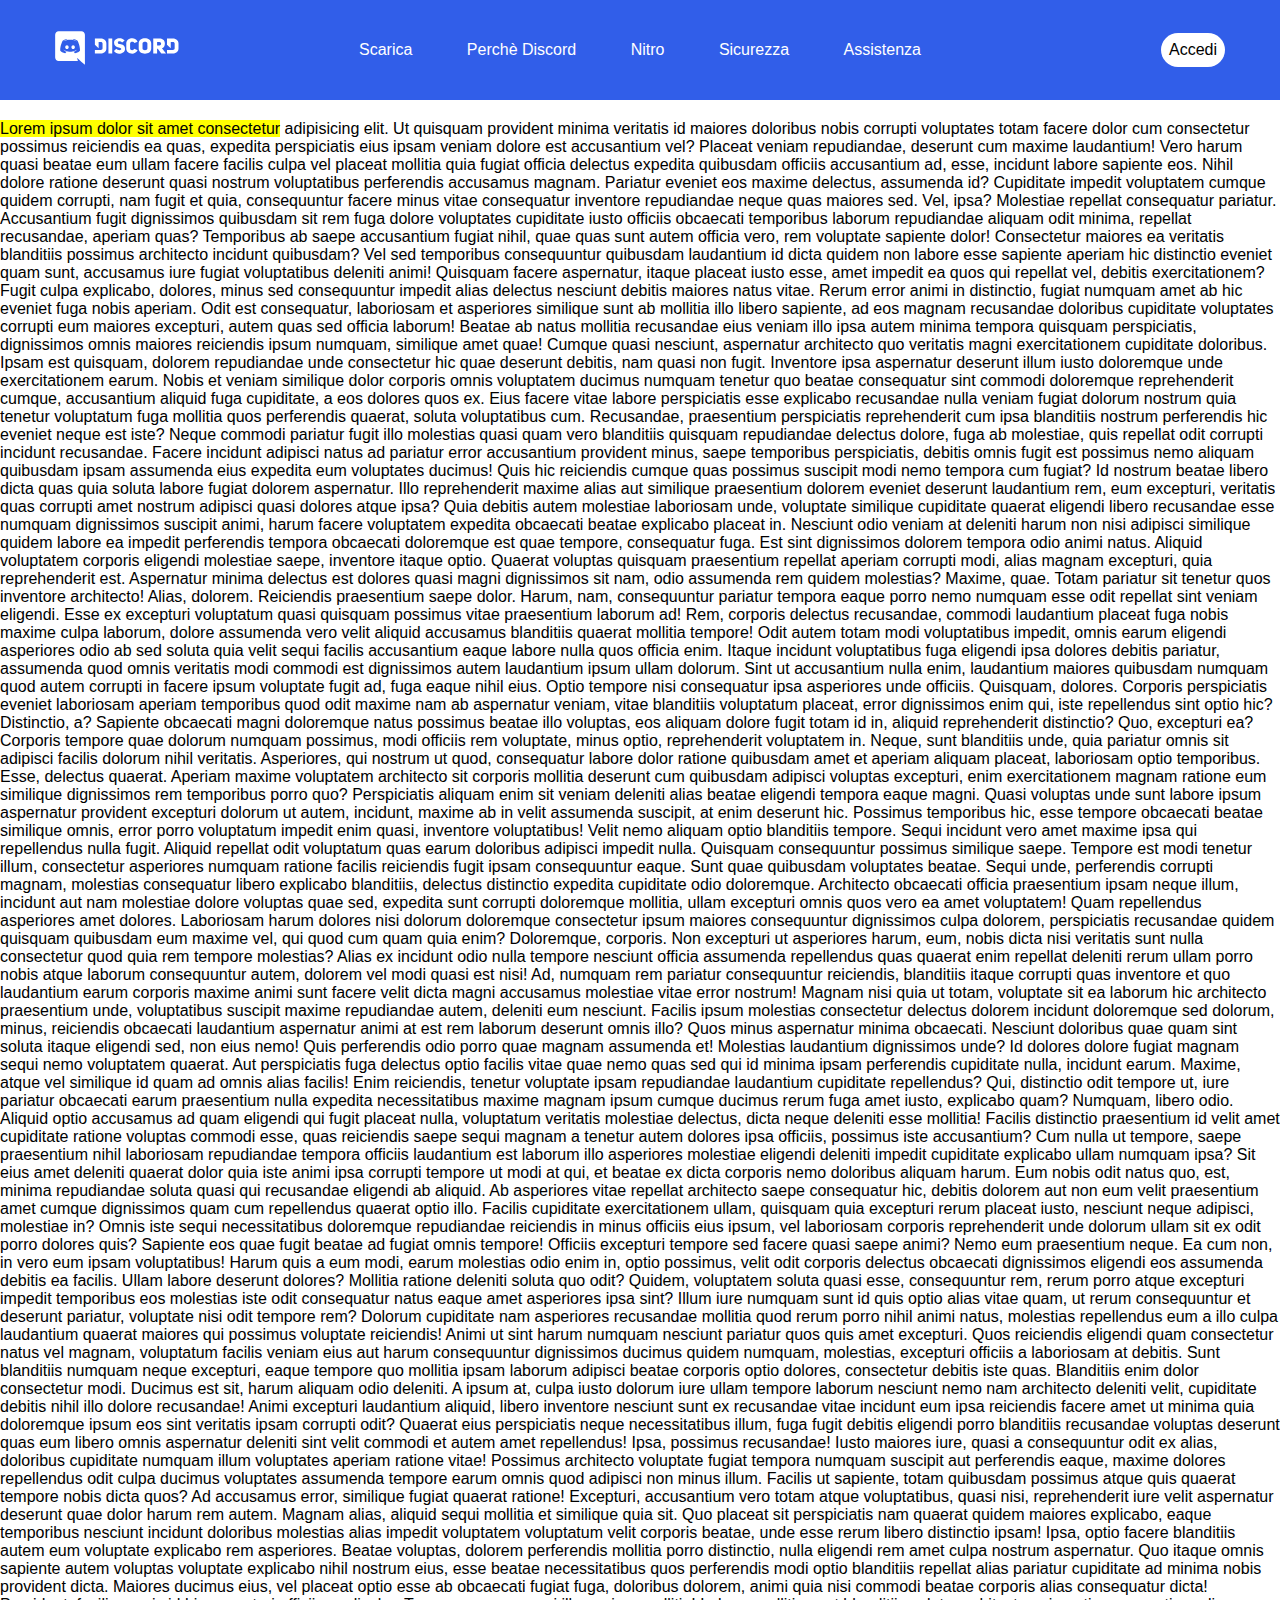
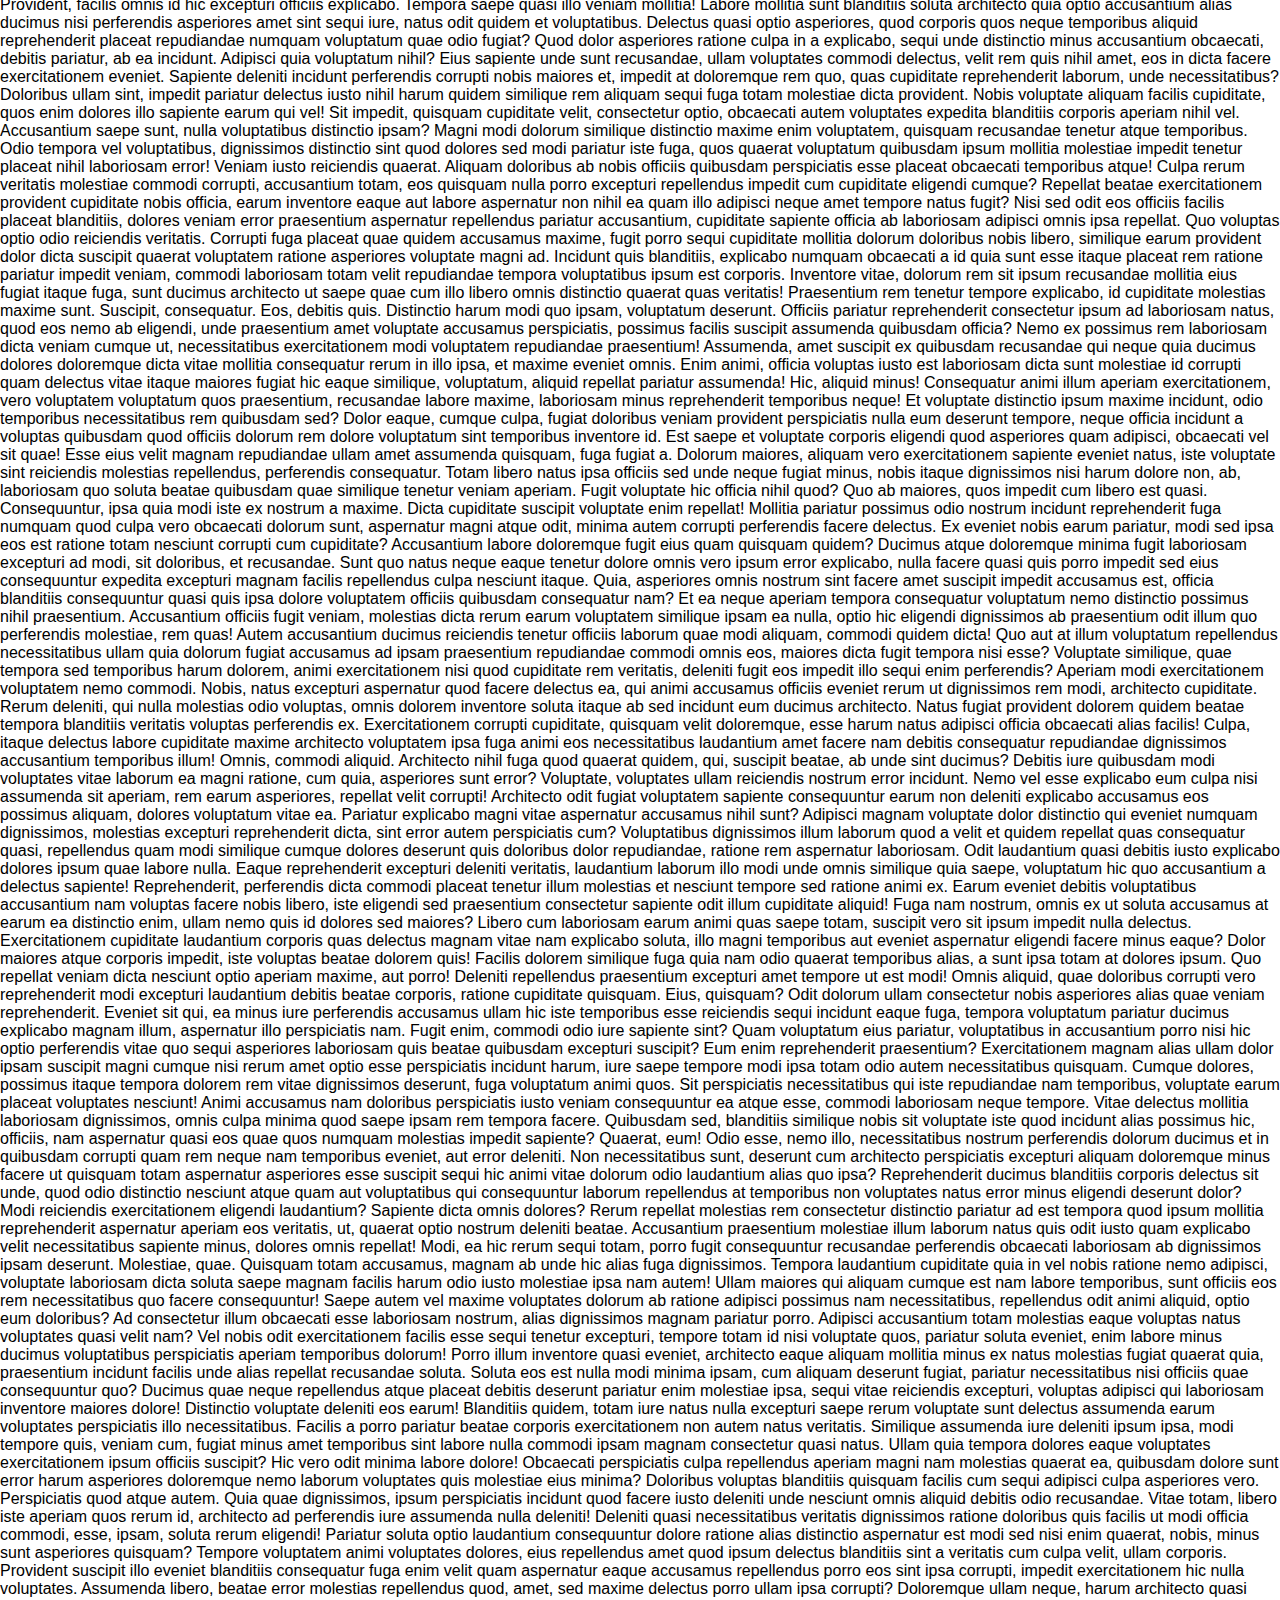
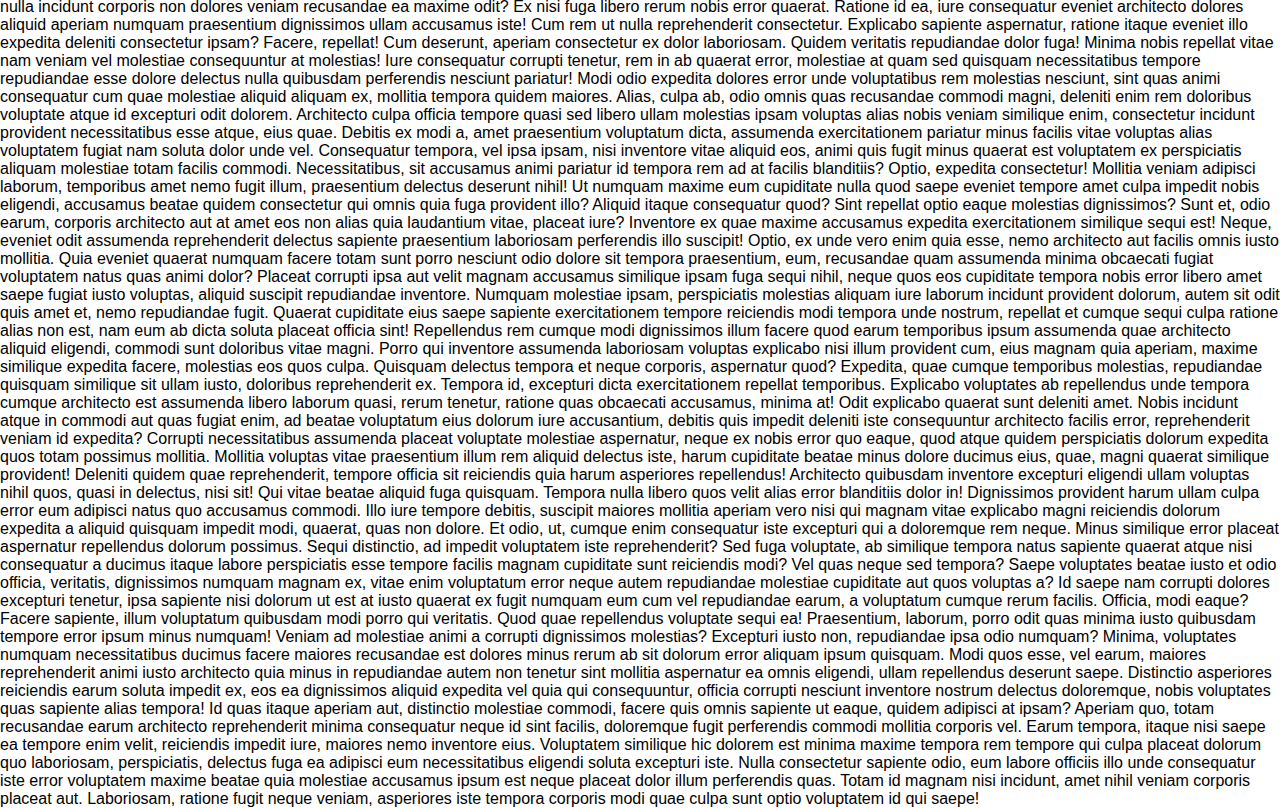
==== 2_position_fixed/index.html @ 57489538 "Discord header fixed" ====
<!DOCTYPE html>
<html lang="en">
<head>
    <meta charset="UTF-8">
    <meta http-equiv="X-UA-Compatible" content="IE=edge">
    <meta name="viewport" content="width=device-width, initial-scale=1.0">
    <title>Discord</title>
    <link href="css/style.css" rel="stylesheet" />
    <link rel="stylesheet" href="https://cdnjs.cloudflare.com/ajax/libs/font-awesome/6.2.1/css/all.min.css" integrity="sha512-MV7K8+y+gLIBoVD59lQIYicR65iaqukzvf/nwasF0nqhPay5w/9lJmVM2hMDcnK1OnMGCdVK+iQrJ7lzPJQd1w==" crossorigin="anonymous" referrerpolicy="no-referrer" />
</head>
<body class="debug">
    
    <header>
        <div class="topbar">
            <div class="logo-column">
                <a href="#">
                    <img src="img/logo.svg" alt="Logo Discord"/>
                </a> 
            </div>
            <nav class="menu-column">
                <ul class="main-menu">
                    <li><a href="#">Scarica</a></li>
                    <li><a href="#">Perchè Discord</a></li>
                    <li><a href="#">Nitro</a></li>
                    <li><a href="#">Sicurezza</a></li>
                    <li><a href="#">Assistenza</a></li>
                </ul>
            </nav>
            <div class="login-column">
                <a href="#" class="btn btn-white btn-small">Accedi</a>
            </div>
        </div>
       
    </header>


    <main>
        <p><mark>Lorem ipsum dolor sit amet consectetur</mark> adipisicing elit. Ut quisquam provident minima veritatis id maiores doloribus nobis corrupti voluptates totam facere dolor cum consectetur possimus reiciendis ea quas, expedita perspiciatis eius ipsam veniam dolore est accusantium vel? Placeat veniam repudiandae, deserunt cum maxime laudantium! Vero harum quasi beatae eum ullam facere facilis culpa vel placeat mollitia quia fugiat officia delectus expedita quibusdam officiis accusantium ad, esse, incidunt labore sapiente eos. Nihil dolore ratione deserunt quasi nostrum voluptatibus perferendis accusamus magnam. Pariatur eveniet eos maxime delectus, assumenda id? Cupiditate impedit voluptatem cumque quidem corrupti, nam fugit et quia, consequuntur facere minus vitae consequatur inventore repudiandae neque quas maiores sed. Vel, ipsa? Molestiae repellat consequatur pariatur. Accusantium fugit dignissimos quibusdam sit rem fuga dolore voluptates cupiditate iusto officiis obcaecati temporibus laborum repudiandae aliquam odit minima, repellat recusandae, aperiam quas? Temporibus ab saepe accusantium fugiat nihil, quae quas sunt autem officia vero, rem voluptate sapiente dolor! Consectetur maiores ea veritatis blanditiis possimus architecto incidunt quibusdam? Vel sed temporibus consequuntur quibusdam laudantium id dicta quidem non labore esse sapiente aperiam hic distinctio eveniet quam sunt, accusamus iure fugiat voluptatibus deleniti animi! Quisquam facere aspernatur, itaque placeat iusto esse, amet impedit ea quos qui repellat vel, debitis exercitationem? Fugit culpa explicabo, dolores, minus sed consequuntur impedit alias delectus nesciunt debitis maiores natus vitae. Rerum error animi in distinctio, fugiat numquam amet ab hic eveniet fuga nobis aperiam. Odit est consequatur, laboriosam et asperiores similique sunt ab mollitia illo libero sapiente, ad eos magnam recusandae doloribus cupiditate voluptates corrupti eum maiores excepturi, autem quas sed officia laborum! Beatae ab natus mollitia recusandae eius veniam illo ipsa autem minima tempora quisquam perspiciatis, dignissimos omnis maiores reiciendis ipsum numquam, similique amet quae! Cumque quasi nesciunt, aspernatur architecto quo veritatis magni exercitationem cupiditate doloribus. Ipsam est quisquam, dolorem repudiandae unde consectetur hic quae deserunt debitis, nam quasi non fugit. Inventore ipsa aspernatur deserunt illum iusto doloremque unde exercitationem earum. Nobis et veniam similique dolor corporis omnis voluptatem ducimus numquam tenetur quo beatae consequatur sint commodi doloremque reprehenderit cumque, accusantium aliquid fuga cupiditate, a eos dolores quos ex. Eius facere vitae labore perspiciatis esse explicabo recusandae nulla veniam fugiat dolorum nostrum quia tenetur voluptatum fuga mollitia quos perferendis quaerat, soluta voluptatibus cum. Recusandae, praesentium perspiciatis reprehenderit cum ipsa blanditiis nostrum perferendis hic eveniet neque est iste? Neque commodi pariatur fugit illo molestias quasi quam vero blanditiis quisquam repudiandae delectus dolore, fuga ab molestiae, quis repellat odit corrupti incidunt recusandae. Facere incidunt adipisci natus ad pariatur error accusantium provident minus, saepe temporibus perspiciatis, debitis omnis fugit est possimus nemo aliquam quibusdam ipsam assumenda eius expedita eum voluptates ducimus! Quis hic reiciendis cumque quas possimus suscipit modi nemo tempora cum fugiat? Id nostrum beatae libero dicta quas quia soluta labore fugiat dolorem aspernatur. Illo reprehenderit maxime alias aut similique praesentium dolorem eveniet deserunt laudantium rem, eum excepturi, veritatis quas corrupti amet nostrum adipisci quasi dolores atque ipsa? Quia debitis autem molestiae laboriosam unde, voluptate similique cupiditate quaerat eligendi libero recusandae esse numquam dignissimos suscipit animi, harum facere voluptatem expedita obcaecati beatae explicabo placeat in. Nesciunt odio veniam at deleniti harum non nisi adipisci similique quidem labore ea impedit perferendis tempora obcaecati doloremque est quae tempore, consequatur fuga. Est sint dignissimos dolorem tempora odio animi natus. Aliquid voluptatem corporis eligendi molestiae saepe, inventore itaque optio. Quaerat voluptas quisquam praesentium repellat aperiam corrupti modi, alias magnam excepturi, quia reprehenderit est. Aspernatur minima delectus est dolores quasi magni dignissimos sit nam, odio assumenda rem quidem molestias? Maxime, quae. Totam pariatur sit tenetur quos inventore architecto! Alias, dolorem. Reiciendis praesentium saepe dolor. Harum, nam, consequuntur pariatur tempora eaque porro nemo numquam esse odit repellat sint veniam eligendi. Esse ex excepturi voluptatum quasi quisquam possimus vitae praesentium laborum ad! Rem, corporis delectus recusandae, commodi laudantium placeat fuga nobis maxime culpa laborum, dolore assumenda vero velit aliquid accusamus blanditiis quaerat mollitia tempore! Odit autem totam modi voluptatibus impedit, omnis earum eligendi asperiores odio ab sed soluta quia velit sequi facilis accusantium eaque labore nulla quos officia enim. Itaque incidunt voluptatibus fuga eligendi ipsa dolores debitis pariatur, assumenda quod omnis veritatis modi commodi est dignissimos autem laudantium ipsum ullam dolorum. Sint ut accusantium nulla enim, laudantium maiores quibusdam numquam quod autem corrupti in facere ipsum voluptate fugit ad, fuga eaque nihil eius. Optio tempore nisi consequatur ipsa asperiores unde officiis. Quisquam, dolores. Corporis perspiciatis eveniet laboriosam aperiam temporibus quod odit maxime nam ab aspernatur veniam, vitae blanditiis voluptatum placeat, error dignissimos enim qui, iste repellendus sint optio hic? Distinctio, a? Sapiente obcaecati magni doloremque natus possimus beatae illo voluptas, eos aliquam dolore fugit totam id in, aliquid reprehenderit distinctio? Quo, excepturi ea? Corporis tempore quae dolorum numquam possimus, modi officiis rem voluptate, minus optio, reprehenderit voluptatem in. Neque, sunt blanditiis unde, quia pariatur omnis sit adipisci facilis dolorum nihil veritatis. Asperiores, qui nostrum ut quod, consequatur labore dolor ratione quibusdam amet et aperiam aliquam placeat, laboriosam optio temporibus. Esse, delectus quaerat. Aperiam maxime voluptatem architecto sit corporis mollitia deserunt cum quibusdam adipisci voluptas excepturi, enim exercitationem magnam ratione eum similique dignissimos rem temporibus porro quo? Perspiciatis aliquam enim sit veniam deleniti alias beatae eligendi tempora eaque magni. Quasi voluptas unde sunt labore ipsum aspernatur provident excepturi dolorum ut autem, incidunt, maxime ab in velit assumenda suscipit, at enim deserunt hic. Possimus temporibus hic, esse tempore obcaecati beatae similique omnis, error porro voluptatum impedit enim quasi, inventore voluptatibus! Velit nemo aliquam optio blanditiis tempore. Sequi incidunt vero amet maxime ipsa qui repellendus nulla fugit. Aliquid repellat odit voluptatum quas earum doloribus adipisci impedit nulla. Quisquam consequuntur possimus similique saepe. Tempore est modi tenetur illum, consectetur asperiores numquam ratione facilis reiciendis fugit ipsam consequuntur eaque. Sunt quae quibusdam voluptates beatae. Sequi unde, perferendis corrupti magnam, molestias consequatur libero explicabo blanditiis, delectus distinctio expedita cupiditate odio doloremque. Architecto obcaecati officia praesentium ipsam neque illum, incidunt aut nam molestiae dolore voluptas quae sed, expedita sunt corrupti doloremque mollitia, ullam excepturi omnis quos vero ea amet voluptatem! Quam repellendus asperiores amet dolores. Laboriosam harum dolores nisi dolorum doloremque consectetur ipsum maiores consequuntur dignissimos culpa dolorem, perspiciatis recusandae quidem quisquam quibusdam eum maxime vel, qui quod cum quam quia enim? Doloremque, corporis. Non excepturi ut asperiores harum, eum, nobis dicta nisi veritatis sunt nulla consectetur quod quia rem tempore molestias? Alias ex incidunt odio nulla tempore nesciunt officia assumenda repellendus quas quaerat enim repellat deleniti rerum ullam porro nobis atque laborum consequuntur autem, dolorem vel modi quasi est nisi! Ad, numquam rem pariatur consequuntur reiciendis, blanditiis itaque corrupti quas inventore et quo laudantium earum corporis maxime animi sunt facere velit dicta magni accusamus molestiae vitae error nostrum! Magnam nisi quia ut totam, voluptate sit ea laborum hic architecto praesentium unde, voluptatibus suscipit maxime repudiandae autem, deleniti eum nesciunt. Facilis ipsum molestias consectetur delectus dolorem incidunt doloremque sed dolorum, minus, reiciendis obcaecati laudantium aspernatur animi at est rem laborum deserunt omnis illo? Quos minus aspernatur minima obcaecati. Nesciunt doloribus quae quam sint soluta itaque eligendi sed, non eius nemo! Quis perferendis odio porro quae magnam assumenda et! Molestias laudantium dignissimos unde? Id dolores dolore fugiat magnam sequi nemo voluptatem quaerat. Aut perspiciatis fuga delectus optio facilis vitae quae nemo quas sed qui id minima ipsam perferendis cupiditate nulla, incidunt earum. Maxime, atque vel similique id quam ad omnis alias facilis! Enim reiciendis, tenetur voluptate ipsam repudiandae laudantium cupiditate repellendus? Qui, distinctio odit tempore ut, iure pariatur obcaecati earum praesentium nulla expedita necessitatibus maxime magnam ipsum cumque ducimus rerum fuga amet iusto, explicabo quam? Numquam, libero odio. Aliquid optio accusamus ad quam eligendi qui fugit placeat nulla, voluptatum veritatis molestiae delectus, dicta neque deleniti esse mollitia! Facilis distinctio praesentium id velit amet cupiditate ratione voluptas commodi esse, quas reiciendis saepe sequi magnam a tenetur autem dolores ipsa officiis, possimus iste accusantium? Cum nulla ut tempore, saepe praesentium nihil laboriosam repudiandae tempora officiis laudantium est laborum illo asperiores molestiae eligendi deleniti impedit cupiditate explicabo ullam numquam ipsa? Sit eius amet deleniti quaerat dolor quia iste animi ipsa corrupti tempore ut modi at qui, et beatae ex dicta corporis nemo doloribus aliquam harum. Eum nobis odit natus quo, est, minima repudiandae soluta quasi qui recusandae eligendi ab aliquid. Ab asperiores vitae repellat architecto saepe consequatur hic, debitis dolorem aut non eum velit praesentium amet cumque dignissimos quam cum repellendus quaerat optio illo. Facilis cupiditate exercitationem ullam, quisquam quia excepturi rerum placeat iusto, nesciunt neque adipisci, molestiae in? Omnis iste sequi necessitatibus doloremque repudiandae reiciendis in minus officiis eius ipsum, vel laboriosam corporis reprehenderit unde dolorum ullam sit ex odit porro dolores quis? Sapiente eos quae fugit beatae ad fugiat omnis tempore! Officiis excepturi tempore sed facere quasi saepe animi? Nemo eum praesentium neque. Ea cum non, in vero eum ipsam voluptatibus! Harum quis a eum modi, earum molestias odio enim in, optio possimus, velit odit corporis delectus obcaecati dignissimos eligendi eos assumenda debitis ea facilis. Ullam labore deserunt dolores? Mollitia ratione deleniti soluta quo odit? Quidem, voluptatem soluta quasi esse, consequuntur rem, rerum porro atque excepturi impedit temporibus eos molestias iste odit consequatur natus eaque amet asperiores ipsa sint? Illum iure numquam sunt id quis optio alias vitae quam, ut rerum consequuntur et deserunt pariatur, voluptate nisi odit tempore rem? Dolorum cupiditate nam asperiores recusandae mollitia quod rerum porro nihil animi natus, molestias repellendus eum a illo culpa laudantium quaerat maiores qui possimus voluptate reiciendis! Animi ut sint harum numquam nesciunt pariatur quos quis amet excepturi. Quos reiciendis eligendi quam consectetur natus vel magnam, voluptatum facilis veniam eius aut harum consequuntur dignissimos ducimus quidem numquam, molestias, excepturi officiis a laboriosam at debitis. Sunt blanditiis numquam neque excepturi, eaque tempore quo mollitia ipsam laborum adipisci beatae corporis optio dolores, consectetur debitis iste quas. Blanditiis enim dolor consectetur modi. Ducimus est sit, harum aliquam odio deleniti. A ipsum at, culpa iusto dolorum iure ullam tempore laborum nesciunt nemo nam architecto deleniti velit, cupiditate debitis nihil illo dolore recusandae! Animi excepturi laudantium aliquid, libero inventore nesciunt sunt ex recusandae vitae incidunt eum ipsa reiciendis facere amet ut minima quia doloremque ipsum eos sint veritatis ipsam corrupti odit? Quaerat eius perspiciatis neque necessitatibus illum, fuga fugit debitis eligendi porro blanditiis recusandae voluptas deserunt quas eum libero omnis aspernatur deleniti sint velit commodi et autem amet repellendus! Ipsa, possimus recusandae! Iusto maiores iure, quasi a consequuntur odit ex alias, doloribus cupiditate numquam illum voluptates aperiam ratione vitae! Possimus architecto voluptate fugiat tempora numquam suscipit aut perferendis eaque, maxime dolores repellendus odit culpa ducimus voluptates assumenda tempore earum omnis quod adipisci non minus illum. Facilis ut sapiente, totam quibusdam possimus atque quis quaerat tempore nobis dicta quos? Ad accusamus error, similique fugiat quaerat ratione! Excepturi, accusantium vero totam atque voluptatibus, quasi nisi, reprehenderit iure velit aspernatur deserunt quae dolor harum rem autem. Magnam alias, aliquid sequi mollitia et similique quia sit. Quo placeat sit perspiciatis nam quaerat quidem maiores explicabo, eaque temporibus nesciunt incidunt doloribus molestias alias impedit voluptatem voluptatum velit corporis beatae, unde esse rerum libero distinctio ipsam! Ipsa, optio facere blanditiis autem eum voluptate explicabo rem asperiores. Beatae voluptas, dolorem perferendis mollitia porro distinctio, nulla eligendi rem amet culpa nostrum aspernatur. Quo itaque omnis sapiente autem voluptas voluptate explicabo nihil nostrum eius, esse beatae necessitatibus quos perferendis modi optio blanditiis repellat alias pariatur cupiditate ad minima nobis provident dicta. Maiores ducimus eius, vel placeat optio esse ab obcaecati fugiat fuga, doloribus dolorem, animi quia nisi commodi beatae corporis alias consequatur dicta! Provident, facilis omnis id hic excepturi officiis explicabo. Tempora saepe quasi illo veniam mollitia! Labore mollitia sunt blanditiis soluta architecto quia optio accusantium alias ducimus nisi perferendis asperiores amet sint sequi iure, natus odit quidem et voluptatibus. Delectus quasi optio asperiores, quod corporis quos neque temporibus aliquid reprehenderit placeat repudiandae numquam voluptatum quae odio fugiat? Quod dolor asperiores ratione culpa in a explicabo, sequi unde distinctio minus accusantium obcaecati, debitis pariatur, ab ea incidunt. Adipisci quia voluptatum nihil? Eius sapiente unde sunt recusandae, ullam voluptates commodi delectus, velit rem quis nihil amet, eos in dicta facere exercitationem eveniet. Sapiente deleniti incidunt perferendis corrupti nobis maiores et, impedit at doloremque rem quo, quas cupiditate reprehenderit laborum, unde necessitatibus? Doloribus ullam sint, impedit pariatur delectus iusto nihil harum quidem similique rem aliquam sequi fuga totam molestiae dicta provident. Nobis voluptate aliquam facilis cupiditate, quos enim dolores illo sapiente earum qui vel! Sit impedit, quisquam cupiditate velit, consectetur optio, obcaecati autem voluptates expedita blanditiis corporis aperiam nihil vel. Accusantium saepe sunt, nulla voluptatibus distinctio ipsam? Magni modi dolorum similique distinctio maxime enim voluptatem, quisquam recusandae tenetur atque temporibus. Odio tempora vel voluptatibus, dignissimos distinctio sint quod dolores sed modi pariatur iste fuga, quos quaerat voluptatum quibusdam ipsum mollitia molestiae impedit tenetur placeat nihil laboriosam error! Veniam iusto reiciendis quaerat. Aliquam doloribus ab nobis officiis quibusdam perspiciatis esse placeat obcaecati temporibus atque! Culpa rerum veritatis molestiae commodi corrupti, accusantium totam, eos quisquam nulla porro excepturi repellendus impedit cum cupiditate eligendi cumque? Repellat beatae exercitationem provident cupiditate nobis officia, earum inventore eaque aut labore aspernatur non nihil ea quam illo adipisci neque amet tempore natus fugit? Nisi sed odit eos officiis facilis placeat blanditiis, dolores veniam error praesentium aspernatur repellendus pariatur accusantium, cupiditate sapiente officia ab laboriosam adipisci omnis ipsa repellat. Quo voluptas optio odio reiciendis veritatis. Corrupti fuga placeat quae quidem accusamus maxime, fugit porro sequi cupiditate mollitia dolorum doloribus nobis libero, similique earum provident dolor dicta suscipit quaerat voluptatem ratione asperiores voluptate magni ad. Incidunt quis blanditiis, explicabo numquam obcaecati a id quia sunt esse itaque placeat rem ratione pariatur impedit veniam, commodi laboriosam totam velit repudiandae tempora voluptatibus ipsum est corporis. Inventore vitae, dolorum rem sit ipsum recusandae mollitia eius fugiat itaque fuga, sunt ducimus architecto ut saepe quae cum illo libero omnis distinctio quaerat quas veritatis! Praesentium rem tenetur tempore explicabo, id cupiditate molestias maxime sunt. Suscipit, consequatur. Eos, debitis quis. Distinctio harum modi quo ipsam, voluptatum deserunt. Officiis pariatur reprehenderit consectetur ipsum ad laboriosam natus, quod eos nemo ab eligendi, unde praesentium amet voluptate accusamus perspiciatis, possimus facilis suscipit assumenda quibusdam officia? Nemo ex possimus rem laboriosam dicta veniam cumque ut, necessitatibus exercitationem modi voluptatem repudiandae praesentium! Assumenda, amet suscipit ex quibusdam recusandae qui neque quia ducimus dolores doloremque dicta vitae mollitia consequatur rerum in illo ipsa, et maxime eveniet omnis. Enim animi, officia voluptas iusto est laboriosam dicta sunt molestiae id corrupti quam delectus vitae itaque maiores fugiat hic eaque similique, voluptatum, aliquid repellat pariatur assumenda! Hic, aliquid minus! Consequatur animi illum aperiam exercitationem, vero voluptatem voluptatum quos praesentium, recusandae labore maxime, laboriosam minus reprehenderit temporibus neque! Et voluptate distinctio ipsum maxime incidunt, odio temporibus necessitatibus rem quibusdam sed? Dolor eaque, cumque culpa, fugiat doloribus veniam provident perspiciatis nulla eum deserunt tempore, neque officia incidunt a voluptas quibusdam quod officiis dolorum rem dolore voluptatum sint temporibus inventore id. Est saepe et voluptate corporis eligendi quod asperiores quam adipisci, obcaecati vel sit quae! Esse eius velit magnam repudiandae ullam amet assumenda quisquam, fuga fugiat a. Dolorum maiores, aliquam vero exercitationem sapiente eveniet natus, iste voluptate sint reiciendis molestias repellendus, perferendis consequatur. Totam libero natus ipsa officiis sed unde neque fugiat minus, nobis itaque dignissimos nisi harum dolore non, ab, laboriosam quo soluta beatae quibusdam quae similique tenetur veniam aperiam. Fugit voluptate hic officia nihil quod? Quo ab maiores, quos impedit cum libero est quasi. Consequuntur, ipsa quia modi iste ex nostrum a maxime. Dicta cupiditate suscipit voluptate enim repellat! Mollitia pariatur possimus odio nostrum incidunt reprehenderit fuga numquam quod culpa vero obcaecati dolorum sunt, aspernatur magni atque odit, minima autem corrupti perferendis facere delectus. Ex eveniet nobis earum pariatur, modi sed ipsa eos est ratione totam nesciunt corrupti cum cupiditate? Accusantium labore doloremque fugit eius quam quisquam quidem? Ducimus atque doloremque minima fugit laboriosam excepturi ad modi, sit doloribus, et recusandae. Sunt quo natus neque eaque tenetur dolore omnis vero ipsum error explicabo, nulla facere quasi quis porro impedit sed eius consequuntur expedita excepturi magnam facilis repellendus culpa nesciunt itaque. Quia, asperiores omnis nostrum sint facere amet suscipit impedit accusamus est, officia blanditiis consequuntur quasi quis ipsa dolore voluptatem officiis quibusdam consequatur nam? Et ea neque aperiam tempora consequatur voluptatum nemo distinctio possimus nihil praesentium. Accusantium officiis fugit veniam, molestias dicta rerum earum voluptatem similique ipsam ea nulla, optio hic eligendi dignissimos ab praesentium odit illum quo perferendis molestiae, rem quas! Autem accusantium ducimus reiciendis tenetur officiis laborum quae modi aliquam, commodi quidem dicta! Quo aut at illum voluptatum repellendus necessitatibus ullam quia dolorum fugiat accusamus ad ipsam praesentium repudiandae commodi omnis eos, maiores dicta fugit tempora nisi esse? Voluptate similique, quae tempora sed temporibus harum dolorem, animi exercitationem nisi quod cupiditate rem veritatis, deleniti fugit eos impedit illo sequi enim perferendis? Aperiam modi exercitationem voluptatem nemo commodi. Nobis, natus excepturi aspernatur quod facere delectus ea, qui animi accusamus officiis eveniet rerum ut dignissimos rem modi, architecto cupiditate. Rerum deleniti, qui nulla molestias odio voluptas, omnis dolorem inventore soluta itaque ab sed incidunt eum ducimus architecto. Natus fugiat provident dolorem quidem beatae tempora blanditiis veritatis voluptas perferendis ex. Exercitationem corrupti cupiditate, quisquam velit doloremque, esse harum natus adipisci officia obcaecati alias facilis! Culpa, itaque delectus labore cupiditate maxime architecto voluptatem ipsa fuga animi eos necessitatibus laudantium amet facere nam debitis consequatur repudiandae dignissimos accusantium temporibus illum! Omnis, commodi aliquid. Architecto nihil fuga quod quaerat quidem, qui, suscipit beatae, ab unde sint ducimus? Debitis iure quibusdam modi voluptates vitae laborum ea magni ratione, cum quia, asperiores sunt error? Voluptate, voluptates ullam reiciendis nostrum error incidunt. Nemo vel esse explicabo eum culpa nisi assumenda sit aperiam, rem earum asperiores, repellat velit corrupti! Architecto odit fugiat voluptatem sapiente consequuntur earum non deleniti explicabo accusamus eos possimus aliquam, dolores voluptatum vitae ea. Pariatur explicabo magni vitae aspernatur accusamus nihil sunt? Adipisci magnam voluptate dolor distinctio qui eveniet numquam dignissimos, molestias excepturi reprehenderit dicta, sint error autem perspiciatis cum? Voluptatibus dignissimos illum laborum quod a velit et quidem repellat quas consequatur quasi, repellendus quam modi similique cumque dolores deserunt quis doloribus dolor repudiandae, ratione rem aspernatur laboriosam. Odit laudantium quasi debitis iusto explicabo dolores ipsum quae labore nulla. Eaque reprehenderit excepturi deleniti veritatis, laudantium laborum illo modi unde omnis similique quia saepe, voluptatum hic quo accusantium a delectus sapiente! Reprehenderit, perferendis dicta commodi placeat tenetur illum molestias et nesciunt tempore sed ratione animi ex. Earum eveniet debitis voluptatibus accusantium nam voluptas facere nobis libero, iste eligendi sed praesentium consectetur sapiente odit illum cupiditate aliquid! Fuga nam nostrum, omnis ex ut soluta accusamus at earum ea distinctio enim, ullam nemo quis id dolores sed maiores? Libero cum laboriosam earum animi quas saepe totam, suscipit vero sit ipsum impedit nulla delectus. Exercitationem cupiditate laudantium corporis quas delectus magnam vitae nam explicabo soluta, illo magni temporibus aut eveniet aspernatur eligendi facere minus eaque? Dolor maiores atque corporis impedit, iste voluptas beatae dolorem quis! Facilis dolorem similique fuga quia nam odio quaerat temporibus alias, a sunt ipsa totam at dolores ipsum. Quo repellat veniam dicta nesciunt optio aperiam maxime, aut porro! Deleniti repellendus praesentium excepturi amet tempore ut est modi! Omnis aliquid, quae doloribus corrupti vero reprehenderit modi excepturi laudantium debitis beatae corporis, ratione cupiditate quisquam. Eius, quisquam? Odit dolorum ullam consectetur nobis asperiores alias quae veniam reprehenderit. Eveniet sit qui, ea minus iure perferendis accusamus ullam hic iste temporibus esse reiciendis sequi incidunt eaque fuga, tempora voluptatum pariatur ducimus explicabo magnam illum, aspernatur illo perspiciatis nam. Fugit enim, commodi odio iure sapiente sint? Quam voluptatum eius pariatur, voluptatibus in accusantium porro nisi hic optio perferendis vitae quo sequi asperiores laboriosam quis beatae quibusdam excepturi suscipit? Eum enim reprehenderit praesentium? Exercitationem magnam alias ullam dolor ipsam suscipit magni cumque nisi rerum amet optio esse perspiciatis incidunt harum, iure saepe tempore modi ipsa totam odio autem necessitatibus quisquam. Cumque dolores, possimus itaque tempora dolorem rem vitae dignissimos deserunt, fuga voluptatum animi quos. Sit perspiciatis necessitatibus qui iste repudiandae nam temporibus, voluptate earum placeat voluptates nesciunt! Animi accusamus nam doloribus perspiciatis iusto veniam consequuntur ea atque esse, commodi laboriosam neque tempore. Vitae delectus mollitia laboriosam dignissimos, omnis culpa minima quod saepe ipsam rem tempora facere. Quibusdam sed, blanditiis similique nobis sit voluptate iste quod incidunt alias possimus hic, officiis, nam aspernatur quasi eos quae quos numquam molestias impedit sapiente? Quaerat, eum! Odio esse, nemo illo, necessitatibus nostrum perferendis dolorum ducimus et in quibusdam corrupti quam rem neque nam temporibus eveniet, aut error deleniti. Non necessitatibus sunt, deserunt cum architecto perspiciatis excepturi aliquam doloremque minus facere ut quisquam totam aspernatur asperiores esse suscipit sequi hic animi vitae dolorum odio laudantium alias quo ipsa? Reprehenderit ducimus blanditiis corporis delectus sit unde, quod odio distinctio nesciunt atque quam aut voluptatibus qui consequuntur laborum repellendus at temporibus non voluptates natus error minus eligendi deserunt dolor? Modi reiciendis exercitationem eligendi laudantium? Sapiente dicta omnis dolores? Rerum repellat molestias rem consectetur distinctio pariatur ad est tempora quod ipsum mollitia reprehenderit aspernatur aperiam eos veritatis, ut, quaerat optio nostrum deleniti beatae. Accusantium praesentium molestiae illum laborum natus quis odit iusto quam explicabo velit necessitatibus sapiente minus, dolores omnis repellat! Modi, ea hic rerum sequi totam, porro fugit consequuntur recusandae perferendis obcaecati laboriosam ab dignissimos ipsam deserunt. Molestiae, quae. Quisquam totam accusamus, magnam ab unde hic alias fuga dignissimos. Tempora laudantium cupiditate quia in vel nobis ratione nemo adipisci, voluptate laboriosam dicta soluta saepe magnam facilis harum odio iusto molestiae ipsa nam autem! Ullam maiores qui aliquam cumque est nam labore temporibus, sunt officiis eos rem necessitatibus quo facere consequuntur! Saepe autem vel maxime voluptates dolorum ab ratione adipisci possimus nam necessitatibus, repellendus odit animi aliquid, optio eum doloribus? Ad consectetur illum obcaecati esse laboriosam nostrum, alias dignissimos magnam pariatur porro. Adipisci accusantium totam molestias eaque voluptas natus voluptates quasi velit nam? Vel nobis odit exercitationem facilis esse sequi tenetur excepturi, tempore totam id nisi voluptate quos, pariatur soluta eveniet, enim labore minus ducimus voluptatibus perspiciatis aperiam temporibus dolorum! Porro illum inventore quasi eveniet, architecto eaque aliquam mollitia minus ex natus molestias fugiat quaerat quia, praesentium incidunt facilis unde alias repellat recusandae soluta. Soluta eos est nulla modi minima ipsam, cum aliquam deserunt fugiat, pariatur necessitatibus nisi officiis quae consequuntur quo? Ducimus quae neque repellendus atque placeat debitis deserunt pariatur enim molestiae ipsa, sequi vitae reiciendis excepturi, voluptas adipisci qui laboriosam inventore maiores dolore! Distinctio voluptate deleniti eos earum! Blanditiis quidem, totam iure natus nulla excepturi saepe rerum voluptate sunt delectus assumenda earum voluptates perspiciatis illo necessitatibus. Facilis a porro pariatur beatae corporis exercitationem non autem natus veritatis. Similique assumenda iure deleniti ipsum ipsa, modi tempore quis, veniam cum, fugiat minus amet temporibus sint labore nulla commodi ipsam magnam consectetur quasi natus. Ullam quia tempora dolores eaque voluptates exercitationem ipsum officiis suscipit? Hic vero odit minima labore dolore! Obcaecati perspiciatis culpa repellendus aperiam magni nam molestias quaerat ea, quibusdam dolore sunt error harum asperiores doloremque nemo laborum voluptates quis molestiae eius minima? Doloribus voluptas blanditiis quisquam facilis cum sequi adipisci culpa asperiores vero. Perspiciatis quod atque autem. Quia quae dignissimos, ipsum perspiciatis incidunt quod facere iusto deleniti unde nesciunt omnis aliquid debitis odio recusandae. Vitae totam, libero iste aperiam quos rerum id, architecto ad perferendis iure assumenda nulla deleniti! Deleniti quasi necessitatibus veritatis dignissimos ratione doloribus quis facilis ut modi officia commodi, esse, ipsam, soluta rerum eligendi! Pariatur soluta optio laudantium consequuntur dolore ratione alias distinctio aspernatur est modi sed nisi enim quaerat, nobis, minus sunt asperiores quisquam? Tempore voluptatem animi voluptates dolores, eius repellendus amet quod ipsum delectus blanditiis sint a veritatis cum culpa velit, ullam corporis. Provident suscipit illo eveniet blanditiis consequatur fuga enim velit quam aspernatur eaque accusamus repellendus porro eos sint ipsa corrupti, impedit exercitationem hic nulla voluptates. Assumenda libero, beatae error molestias repellendus quod, amet, sed maxime delectus porro ullam ipsa corrupti? Doloremque ullam neque, harum architecto quasi nulla incidunt corporis non dolores veniam recusandae ea maxime odit? Ex nisi fuga libero rerum nobis error quaerat. Ratione id ea, iure consequatur eveniet architecto dolores aliquid aperiam numquam praesentium dignissimos ullam accusamus iste! Cum rem ut nulla reprehenderit consectetur. Explicabo sapiente aspernatur, ratione itaque eveniet illo expedita deleniti consectetur ipsam? Facere, repellat! Cum deserunt, aperiam consectetur ex dolor laboriosam. Quidem veritatis repudiandae dolor fuga! Minima nobis repellat vitae nam veniam vel molestiae consequuntur at molestias! Iure consequatur corrupti tenetur, rem in ab quaerat error, molestiae at quam sed quisquam necessitatibus tempore repudiandae esse dolore delectus nulla quibusdam perferendis nesciunt pariatur! Modi odio expedita dolores error unde voluptatibus rem molestias nesciunt, sint quas animi consequatur cum quae molestiae aliquid aliquam ex, mollitia tempora quidem maiores. Alias, culpa ab, odio omnis quas recusandae commodi magni, deleniti enim rem doloribus voluptate atque id excepturi odit dolorem. Architecto culpa officia tempore quasi sed libero ullam molestias ipsam voluptas alias nobis veniam similique enim, consectetur incidunt provident necessitatibus esse atque, eius quae. Debitis ex modi a, amet praesentium voluptatum dicta, assumenda exercitationem pariatur minus facilis vitae voluptas alias voluptatem fugiat nam soluta dolor unde vel. Consequatur tempora, vel ipsa ipsam, nisi inventore vitae aliquid eos, animi quis fugit minus quaerat est voluptatem ex perspiciatis aliquam molestiae totam facilis commodi. Necessitatibus, sit accusamus animi pariatur id tempora rem ad at facilis blanditiis? Optio, expedita consectetur! Mollitia veniam adipisci laborum, temporibus amet nemo fugit illum, praesentium delectus deserunt nihil! Ut numquam maxime eum cupiditate nulla quod saepe eveniet tempore amet culpa impedit nobis eligendi, accusamus beatae quidem consectetur qui omnis quia fuga provident illo? Aliquid itaque consequatur quod? Sint repellat optio eaque molestias dignissimos? Sunt et, odio earum, corporis architecto aut at amet eos non alias quia laudantium vitae, placeat iure? Inventore ex quae maxime accusamus expedita exercitationem similique sequi est! Neque, eveniet odit assumenda reprehenderit delectus sapiente praesentium laboriosam perferendis illo suscipit! Optio, ex unde vero enim quia esse, nemo architecto aut facilis omnis iusto mollitia. Quia eveniet quaerat numquam facere totam sunt porro nesciunt odio dolore sit tempora praesentium, eum, recusandae quam assumenda minima obcaecati fugiat voluptatem natus quas animi dolor? Placeat corrupti ipsa aut velit magnam accusamus similique ipsam fuga sequi nihil, neque quos eos cupiditate tempora nobis error libero amet saepe fugiat iusto voluptas, aliquid suscipit repudiandae inventore. Numquam molestiae ipsam, perspiciatis molestias aliquam iure laborum incidunt provident dolorum, autem sit odit quis amet et, nemo repudiandae fugit. Quaerat cupiditate eius saepe sapiente exercitationem tempore reiciendis modi tempora unde nostrum, repellat et cumque sequi culpa ratione alias non est, nam eum ab dicta soluta placeat officia sint! Repellendus rem cumque modi dignissimos illum facere quod earum temporibus ipsum assumenda quae architecto aliquid eligendi, commodi sunt doloribus vitae magni. Porro qui inventore assumenda laboriosam voluptas explicabo nisi illum provident cum, eius magnam quia aperiam, maxime similique expedita facere, molestias eos quos culpa. Quisquam delectus tempora et neque corporis, aspernatur quod? Expedita, quae cumque temporibus molestias, repudiandae quisquam similique sit ullam iusto, doloribus reprehenderit ex. Tempora id, excepturi dicta exercitationem repellat temporibus. Explicabo voluptates ab repellendus unde tempora cumque architecto est assumenda libero laborum quasi, rerum tenetur, ratione quas obcaecati accusamus, minima at! Odit explicabo quaerat sunt deleniti amet. Nobis incidunt atque in commodi aut quas fugiat enim, ad beatae voluptatum eius dolorum iure accusantium, debitis quis impedit deleniti iste consequuntur architecto facilis error, reprehenderit veniam id expedita? Corrupti necessitatibus assumenda placeat voluptate molestiae aspernatur, neque ex nobis error quo eaque, quod atque quidem perspiciatis dolorum expedita quos totam possimus mollitia. Mollitia voluptas vitae praesentium illum rem aliquid delectus iste, harum cupiditate beatae minus dolore ducimus eius, quae, magni quaerat similique provident! Deleniti quidem quae reprehenderit, tempore officia sit reiciendis quia harum asperiores repellendus! Architecto quibusdam inventore excepturi eligendi ullam voluptas nihil quos, quasi in delectus, nisi sit! Qui vitae beatae aliquid fuga quisquam. Tempora nulla libero quos velit alias error blanditiis dolor in! Dignissimos provident harum ullam culpa error eum adipisci natus quo accusamus commodi. Illo iure tempore debitis, suscipit maiores mollitia aperiam vero nisi qui magnam vitae explicabo magni reiciendis dolorum expedita a aliquid quisquam impedit modi, quaerat, quas non dolore. Et odio, ut, cumque enim consequatur iste excepturi qui a doloremque rem neque. Minus similique error placeat aspernatur repellendus dolorum possimus. Sequi distinctio, ad impedit voluptatem iste reprehenderit? Sed fuga voluptate, ab similique tempora natus sapiente quaerat atque nisi consequatur a ducimus itaque labore perspiciatis esse tempore facilis magnam cupiditate sunt reiciendis modi? Vel quas neque sed tempora? Saepe voluptates beatae iusto et odio officia, veritatis, dignissimos numquam magnam ex, vitae enim voluptatum error neque autem repudiandae molestiae cupiditate aut quos voluptas a? Id saepe nam corrupti dolores excepturi tenetur, ipsa sapiente nisi dolorum ut est at iusto quaerat ex fugit numquam eum cum vel repudiandae earum, a voluptatum cumque rerum facilis. Officia, modi eaque? Facere sapiente, illum voluptatum quibusdam modi porro qui veritatis. Quod quae repellendus voluptate sequi ea! Praesentium, laborum, porro odit quas minima iusto quibusdam tempore error ipsum minus numquam! Veniam ad molestiae animi a corrupti dignissimos molestias? Excepturi iusto non, repudiandae ipsa odio numquam? Minima, voluptates numquam necessitatibus ducimus facere maiores recusandae est dolores minus rerum ab sit dolorum error aliquam ipsum quisquam. Modi quos esse, vel earum, maiores reprehenderit animi iusto architecto quia minus in repudiandae autem non tenetur sint mollitia aspernatur ea omnis eligendi, ullam repellendus deserunt saepe. Distinctio asperiores reiciendis earum soluta impedit ex, eos ea dignissimos aliquid expedita vel quia qui consequuntur, officia corrupti nesciunt inventore nostrum delectus doloremque, nobis voluptates quas sapiente alias tempora! Id quas itaque aperiam aut, distinctio molestiae commodi, facere quis omnis sapiente ut eaque, quidem adipisci at ipsam? Aperiam quo, totam recusandae earum architecto reprehenderit minima consequatur neque id sint facilis, doloremque fugit perferendis commodi mollitia corporis vel. Earum tempora, itaque nisi saepe ea tempore enim velit, reiciendis impedit iure, maiores nemo inventore eius. Voluptatem similique hic dolorem est minima maxime tempora rem tempore qui culpa placeat dolorum quo laboriosam, perspiciatis, delectus fuga ea adipisci eum necessitatibus eligendi soluta excepturi iste. Nulla consectetur sapiente odio, eum labore officiis illo unde consequatur iste error voluptatem maxime beatae quia molestiae accusamus ipsum est neque placeat dolor illum perferendis quas. Totam id magnam nisi incidunt, amet nihil veniam corporis placeat aut. Laboriosam, ratione fugit neque veniam, asperiores iste tempora corporis modi quae culpa sunt optio voluptatem id qui saepe!</p> 
    </main>

    <footer>
        
    </footer>

</body>
</html>
---- 2_position_fixed/css/style.css ----
* {
    padding: 0;
    margin: 0;
    box-sizing: border-box;
}

html {
    font-family: sans-serif;
}

/* Regole CSS */

.topbar ul {
    list-style: none;
    text-align: center;
}

.topbar li {
    padding: 0px 15px;
    display: inline-block;
}

header {
    background-color: #315EE9;
    position: fixed;
    top: 0;
    left: 0;
    width: 100%;
}

main {
    padding-top: 120px;
}

.topbar {
    height: 100px;
    display: flex;
    max-width: 1170px;
    margin: auto;
}


.logo-column {
    width: 20%;
    padding: 20px 0px;
    display: flex;
    align-items: center;
}

.topbar .menu-column {
    width: 60%;
    display: flex;
    align-items: center;
    justify-content: center;
}

.login-column {
    width: 20%;
    text-align: right;
    align-items: center;
    display: flex;
    justify-content: flex-end;
}

#jumbotron .content {
    height: 100%;
    width: 50%;
    margin: auto;
    text-align: center;
}

#jumbotron h1 {
    font-size: 40px;
}

.container {
    max-width: 1170px;
    margin: auto;
}


.main-menu a {
    color: white;
    text-decoration: none;
    padding: 10px;
}

.btn {
    display: inline-block;
    text-decoration: none;
    border-radius: 20px;
}

.btn.btn-white {
    color: black;
    background-color: white;
}

.btn.btn-small {
    padding: 8px;
}

.btn.btn-big {
    padding: 14px;
    border-radius: 30px;
    font-size: 18px;
    margin: 0px 10px;
}

.btn.btn-dark {
    color: white;
    background-color: #22272A;
}
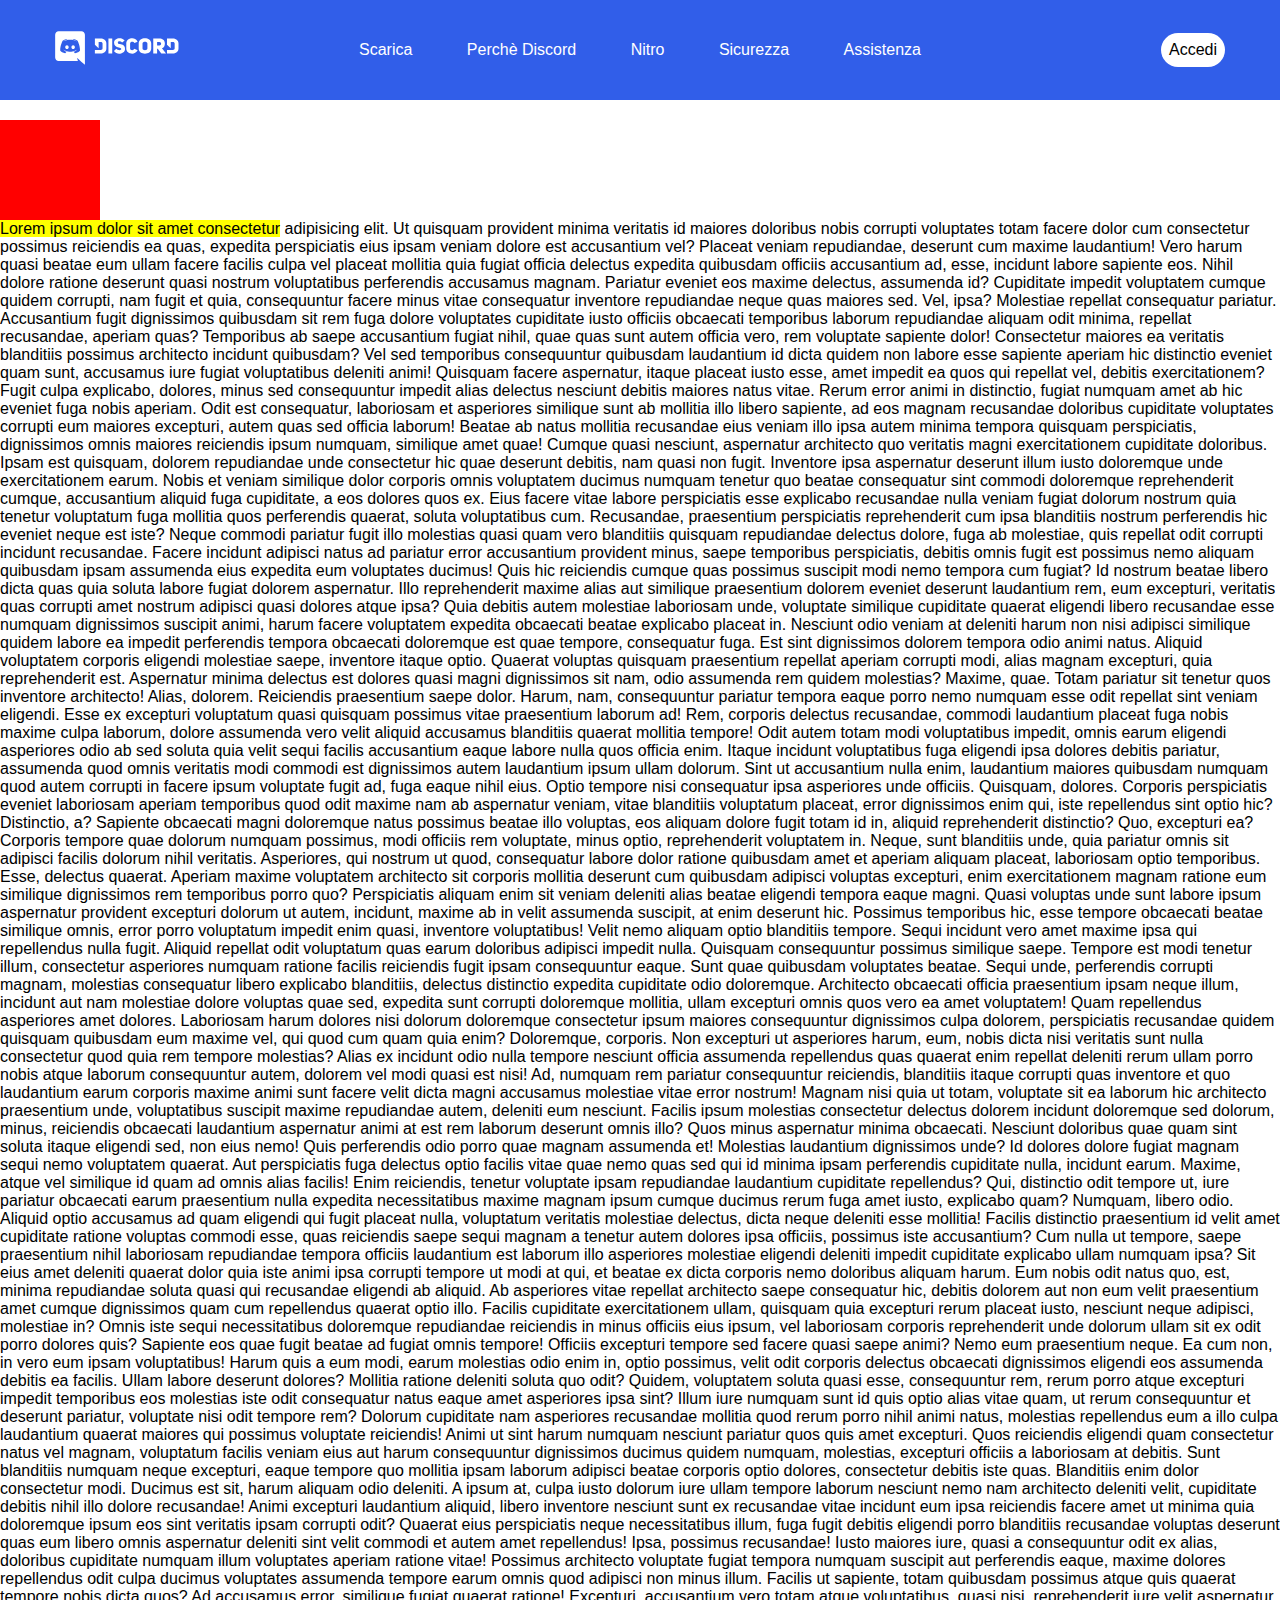
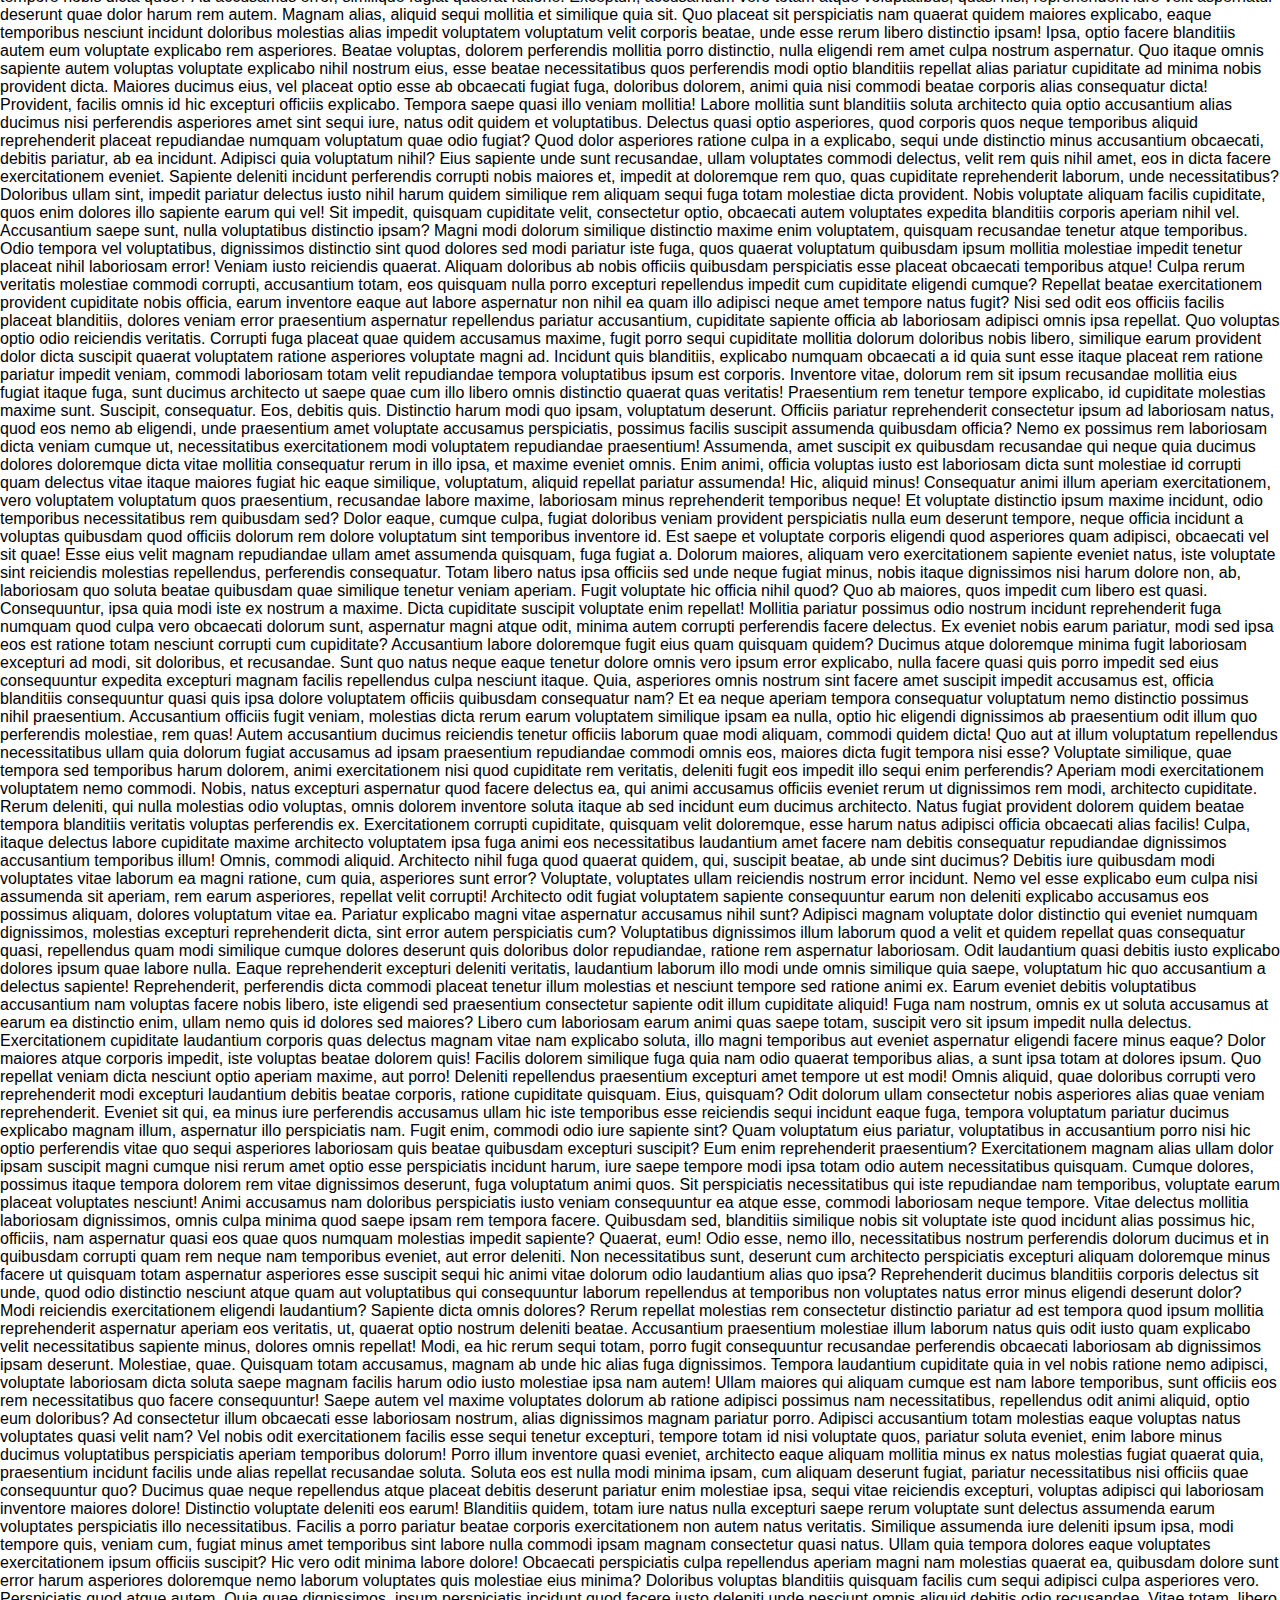
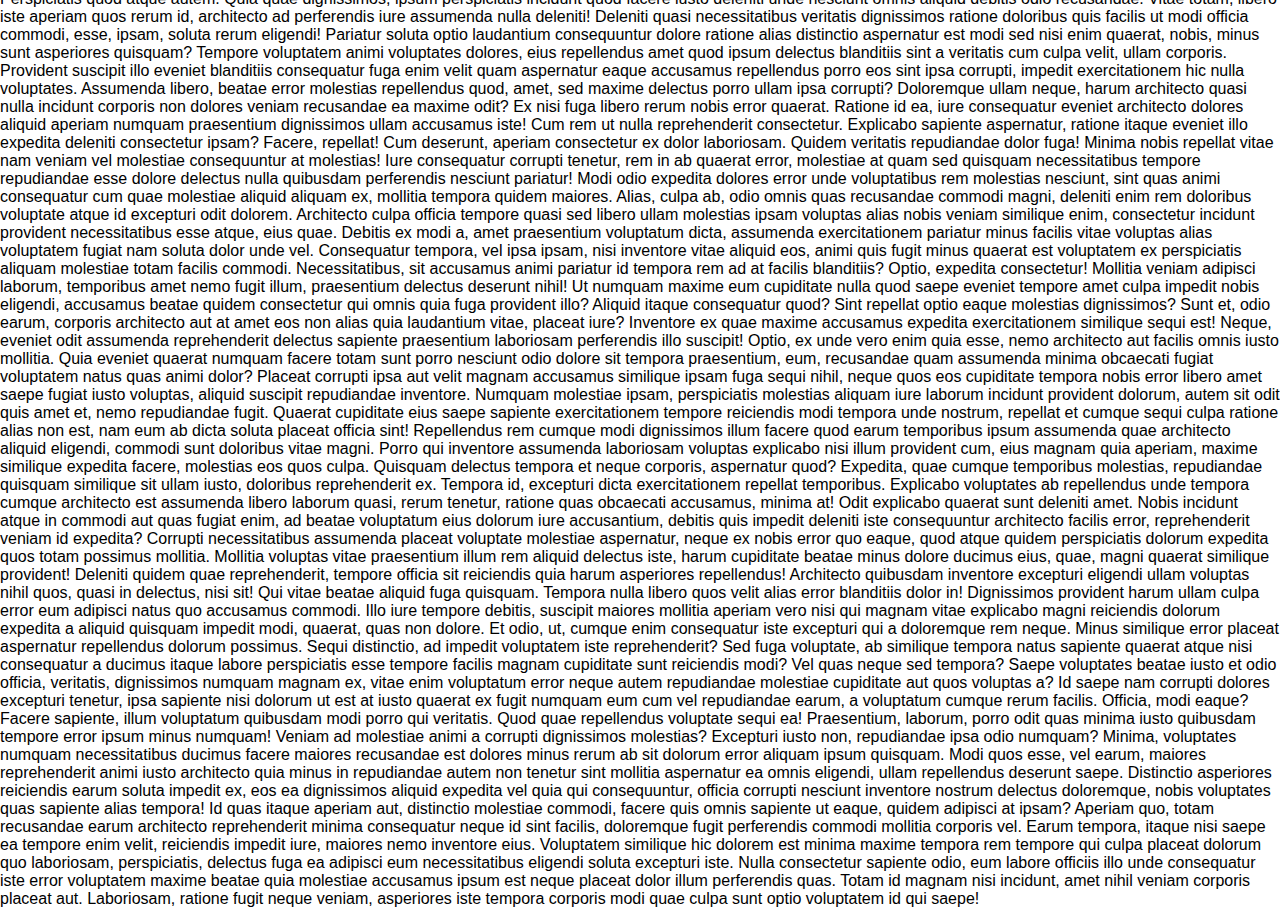
==== commit 53db6c66: "shop concluso" ====
--- a/2_position_fixed/index.html
+++ b/2_position_fixed/index.html
@@ -35,6 +35,10 @@
 
 
     <main>
+
+
+        <div class="red-square"></div>
+
         <p><mark>Lorem ipsum dolor sit amet consectetur</mark> adipisicing elit. Ut quisquam provident minima veritatis id maiores doloribus nobis corrupti voluptates totam facere dolor cum consectetur possimus reiciendis ea quas, expedita perspiciatis eius ipsam veniam dolore est accusantium vel? Placeat veniam repudiandae, deserunt cum maxime laudantium! Vero harum quasi beatae eum ullam facere facilis culpa vel placeat mollitia quia fugiat officia delectus expedita quibusdam officiis accusantium ad, esse, incidunt labore sapiente eos. Nihil dolore ratione deserunt quasi nostrum voluptatibus perferendis accusamus magnam. Pariatur eveniet eos maxime delectus, assumenda id? Cupiditate impedit voluptatem cumque quidem corrupti, nam fugit et quia, consequuntur facere minus vitae consequatur inventore repudiandae neque quas maiores sed. Vel, ipsa? Molestiae repellat consequatur pariatur. Accusantium fugit dignissimos quibusdam sit rem fuga dolore voluptates cupiditate iusto officiis obcaecati temporibus laborum repudiandae aliquam odit minima, repellat recusandae, aperiam quas? Temporibus ab saepe accusantium fugiat nihil, quae quas sunt autem officia vero, rem voluptate sapiente dolor! Consectetur maiores ea veritatis blanditiis possimus architecto incidunt quibusdam? Vel sed temporibus consequuntur quibusdam laudantium id dicta quidem non labore esse sapiente aperiam hic distinctio eveniet quam sunt, accusamus iure fugiat voluptatibus deleniti animi! Quisquam facere aspernatur, itaque placeat iusto esse, amet impedit ea quos qui repellat vel, debitis exercitationem? Fugit culpa explicabo, dolores, minus sed consequuntur impedit alias delectus nesciunt debitis maiores natus vitae. Rerum error animi in distinctio, fugiat numquam amet ab hic eveniet fuga nobis aperiam. Odit est consequatur, laboriosam et asperiores similique sunt ab mollitia illo libero sapiente, ad eos magnam recusandae doloribus cupiditate voluptates corrupti eum maiores excepturi, autem quas sed officia laborum! Beatae ab natus mollitia recusandae eius veniam illo ipsa autem minima tempora quisquam perspiciatis, dignissimos omnis maiores reiciendis ipsum numquam, similique amet quae! Cumque quasi nesciunt, aspernatur architecto quo veritatis magni exercitationem cupiditate doloribus. Ipsam est quisquam, dolorem repudiandae unde consectetur hic quae deserunt debitis, nam quasi non fugit. Inventore ipsa aspernatur deserunt illum iusto doloremque unde exercitationem earum. Nobis et veniam similique dolor corporis omnis voluptatem ducimus numquam tenetur quo beatae consequatur sint commodi doloremque reprehenderit cumque, accusantium aliquid fuga cupiditate, a eos dolores quos ex. Eius facere vitae labore perspiciatis esse explicabo recusandae nulla veniam fugiat dolorum nostrum quia tenetur voluptatum fuga mollitia quos perferendis quaerat, soluta voluptatibus cum. Recusandae, praesentium perspiciatis reprehenderit cum ipsa blanditiis nostrum perferendis hic eveniet neque est iste? Neque commodi pariatur fugit illo molestias quasi quam vero blanditiis quisquam repudiandae delectus dolore, fuga ab molestiae, quis repellat odit corrupti incidunt recusandae. Facere incidunt adipisci natus ad pariatur error accusantium provident minus, saepe temporibus perspiciatis, debitis omnis fugit est possimus nemo aliquam quibusdam ipsam assumenda eius expedita eum voluptates ducimus! Quis hic reiciendis cumque quas possimus suscipit modi nemo tempora cum fugiat? Id nostrum beatae libero dicta quas quia soluta labore fugiat dolorem aspernatur. Illo reprehenderit maxime alias aut similique praesentium dolorem eveniet deserunt laudantium rem, eum excepturi, veritatis quas corrupti amet nostrum adipisci quasi dolores atque ipsa? Quia debitis autem molestiae laboriosam unde, voluptate similique cupiditate quaerat eligendi libero recusandae esse numquam dignissimos suscipit animi, harum facere voluptatem expedita obcaecati beatae explicabo placeat in. Nesciunt odio veniam at deleniti harum non nisi adipisci similique quidem labore ea impedit perferendis tempora obcaecati doloremque est quae tempore, consequatur fuga. Est sint dignissimos dolorem tempora odio animi natus. Aliquid voluptatem corporis eligendi molestiae saepe, inventore itaque optio. Quaerat voluptas quisquam praesentium repellat aperiam corrupti modi, alias magnam excepturi, quia reprehenderit est. Aspernatur minima delectus est dolores quasi magni dignissimos sit nam, odio assumenda rem quidem molestias? Maxime, quae. Totam pariatur sit tenetur quos inventore architecto! Alias, dolorem. Reiciendis praesentium saepe dolor. Harum, nam, consequuntur pariatur tempora eaque porro nemo numquam esse odit repellat sint veniam eligendi. Esse ex excepturi voluptatum quasi quisquam possimus vitae praesentium laborum ad! Rem, corporis delectus recusandae, commodi laudantium placeat fuga nobis maxime culpa laborum, dolore assumenda vero velit aliquid accusamus blanditiis quaerat mollitia tempore! Odit autem totam modi voluptatibus impedit, omnis earum eligendi asperiores odio ab sed soluta quia velit sequi facilis accusantium eaque labore nulla quos officia enim. Itaque incidunt voluptatibus fuga eligendi ipsa dolores debitis pariatur, assumenda quod omnis veritatis modi commodi est dignissimos autem laudantium ipsum ullam dolorum. Sint ut accusantium nulla enim, laudantium maiores quibusdam numquam quod autem corrupti in facere ipsum voluptate fugit ad, fuga eaque nihil eius. Optio tempore nisi consequatur ipsa asperiores unde officiis. Quisquam, dolores. Corporis perspiciatis eveniet laboriosam aperiam temporibus quod odit maxime nam ab aspernatur veniam, vitae blanditiis voluptatum placeat, error dignissimos enim qui, iste repellendus sint optio hic? Distinctio, a? Sapiente obcaecati magni doloremque natus possimus beatae illo voluptas, eos aliquam dolore fugit totam id in, aliquid reprehenderit distinctio? Quo, excepturi ea? Corporis tempore quae dolorum numquam possimus, modi officiis rem voluptate, minus optio, reprehenderit voluptatem in. Neque, sunt blanditiis unde, quia pariatur omnis sit adipisci facilis dolorum nihil veritatis. Asperiores, qui nostrum ut quod, consequatur labore dolor ratione quibusdam amet et aperiam aliquam placeat, laboriosam optio temporibus. Esse, delectus quaerat. Aperiam maxime voluptatem architecto sit corporis mollitia deserunt cum quibusdam adipisci voluptas excepturi, enim exercitationem magnam ratione eum similique dignissimos rem temporibus porro quo? Perspiciatis aliquam enim sit veniam deleniti alias beatae eligendi tempora eaque magni. Quasi voluptas unde sunt labore ipsum aspernatur provident excepturi dolorum ut autem, incidunt, maxime ab in velit assumenda suscipit, at enim deserunt hic. Possimus temporibus hic, esse tempore obcaecati beatae similique omnis, error porro voluptatum impedit enim quasi, inventore voluptatibus! Velit nemo aliquam optio blanditiis tempore. Sequi incidunt vero amet maxime ipsa qui repellendus nulla fugit. Aliquid repellat odit voluptatum quas earum doloribus adipisci impedit nulla. Quisquam consequuntur possimus similique saepe. Tempore est modi tenetur illum, consectetur asperiores numquam ratione facilis reiciendis fugit ipsam consequuntur eaque. Sunt quae quibusdam voluptates beatae. Sequi unde, perferendis corrupti magnam, molestias consequatur libero explicabo blanditiis, delectus distinctio expedita cupiditate odio doloremque. Architecto obcaecati officia praesentium ipsam neque illum, incidunt aut nam molestiae dolore voluptas quae sed, expedita sunt corrupti doloremque mollitia, ullam excepturi omnis quos vero ea amet voluptatem! Quam repellendus asperiores amet dolores. Laboriosam harum dolores nisi dolorum doloremque consectetur ipsum maiores consequuntur dignissimos culpa dolorem, perspiciatis recusandae quidem quisquam quibusdam eum maxime vel, qui quod cum quam quia enim? Doloremque, corporis. Non excepturi ut asperiores harum, eum, nobis dicta nisi veritatis sunt nulla consectetur quod quia rem tempore molestias? Alias ex incidunt odio nulla tempore nesciunt officia assumenda repellendus quas quaerat enim repellat deleniti rerum ullam porro nobis atque laborum consequuntur autem, dolorem vel modi quasi est nisi! Ad, numquam rem pariatur consequuntur reiciendis, blanditiis itaque corrupti quas inventore et quo laudantium earum corporis maxime animi sunt facere velit dicta magni accusamus molestiae vitae error nostrum! Magnam nisi quia ut totam, voluptate sit ea laborum hic architecto praesentium unde, voluptatibus suscipit maxime repudiandae autem, deleniti eum nesciunt. Facilis ipsum molestias consectetur delectus dolorem incidunt doloremque sed dolorum, minus, reiciendis obcaecati laudantium aspernatur animi at est rem laborum deserunt omnis illo? Quos minus aspernatur minima obcaecati. Nesciunt doloribus quae quam sint soluta itaque eligendi sed, non eius nemo! Quis perferendis odio porro quae magnam assumenda et! Molestias laudantium dignissimos unde? Id dolores dolore fugiat magnam sequi nemo voluptatem quaerat. Aut perspiciatis fuga delectus optio facilis vitae quae nemo quas sed qui id minima ipsam perferendis cupiditate nulla, incidunt earum. Maxime, atque vel similique id quam ad omnis alias facilis! Enim reiciendis, tenetur voluptate ipsam repudiandae laudantium cupiditate repellendus? Qui, distinctio odit tempore ut, iure pariatur obcaecati earum praesentium nulla expedita necessitatibus maxime magnam ipsum cumque ducimus rerum fuga amet iusto, explicabo quam? Numquam, libero odio. Aliquid optio accusamus ad quam eligendi qui fugit placeat nulla, voluptatum veritatis molestiae delectus, dicta neque deleniti esse mollitia! Facilis distinctio praesentium id velit amet cupiditate ratione voluptas commodi esse, quas reiciendis saepe sequi magnam a tenetur autem dolores ipsa officiis, possimus iste accusantium? Cum nulla ut tempore, saepe praesentium nihil laboriosam repudiandae tempora officiis laudantium est laborum illo asperiores molestiae eligendi deleniti impedit cupiditate explicabo ullam numquam ipsa? Sit eius amet deleniti quaerat dolor quia iste animi ipsa corrupti tempore ut modi at qui, et beatae ex dicta corporis nemo doloribus aliquam harum. Eum nobis odit natus quo, est, minima repudiandae soluta quasi qui recusandae eligendi ab aliquid. Ab asperiores vitae repellat architecto saepe consequatur hic, debitis dolorem aut non eum velit praesentium amet cumque dignissimos quam cum repellendus quaerat optio illo. Facilis cupiditate exercitationem ullam, quisquam quia excepturi rerum placeat iusto, nesciunt neque adipisci, molestiae in? Omnis iste sequi necessitatibus doloremque repudiandae reiciendis in minus officiis eius ipsum, vel laboriosam corporis reprehenderit unde dolorum ullam sit ex odit porro dolores quis? Sapiente eos quae fugit beatae ad fugiat omnis tempore! Officiis excepturi tempore sed facere quasi saepe animi? Nemo eum praesentium neque. Ea cum non, in vero eum ipsam voluptatibus! Harum quis a eum modi, earum molestias odio enim in, optio possimus, velit odit corporis delectus obcaecati dignissimos eligendi eos assumenda debitis ea facilis. Ullam labore deserunt dolores? Mollitia ratione deleniti soluta quo odit? Quidem, voluptatem soluta quasi esse, consequuntur rem, rerum porro atque excepturi impedit temporibus eos molestias iste odit consequatur natus eaque amet asperiores ipsa sint? Illum iure numquam sunt id quis optio alias vitae quam, ut rerum consequuntur et deserunt pariatur, voluptate nisi odit tempore rem? Dolorum cupiditate nam asperiores recusandae mollitia quod rerum porro nihil animi natus, molestias repellendus eum a illo culpa laudantium quaerat maiores qui possimus voluptate reiciendis! Animi ut sint harum numquam nesciunt pariatur quos quis amet excepturi. Quos reiciendis eligendi quam consectetur natus vel magnam, voluptatum facilis veniam eius aut harum consequuntur dignissimos ducimus quidem numquam, molestias, excepturi officiis a laboriosam at debitis. Sunt blanditiis numquam neque excepturi, eaque tempore quo mollitia ipsam laborum adipisci beatae corporis optio dolores, consectetur debitis iste quas. Blanditiis enim dolor consectetur modi. Ducimus est sit, harum aliquam odio deleniti. A ipsum at, culpa iusto dolorum iure ullam tempore laborum nesciunt nemo nam architecto deleniti velit, cupiditate debitis nihil illo dolore recusandae! Animi excepturi laudantium aliquid, libero inventore nesciunt sunt ex recusandae vitae incidunt eum ipsa reiciendis facere amet ut minima quia doloremque ipsum eos sint veritatis ipsam corrupti odit? Quaerat eius perspiciatis neque necessitatibus illum, fuga fugit debitis eligendi porro blanditiis recusandae voluptas deserunt quas eum libero omnis aspernatur deleniti sint velit commodi et autem amet repellendus! Ipsa, possimus recusandae! Iusto maiores iure, quasi a consequuntur odit ex alias, doloribus cupiditate numquam illum voluptates aperiam ratione vitae! Possimus architecto voluptate fugiat tempora numquam suscipit aut perferendis eaque, maxime dolores repellendus odit culpa ducimus voluptates assumenda tempore earum omnis quod adipisci non minus illum. Facilis ut sapiente, totam quibusdam possimus atque quis quaerat tempore nobis dicta quos? Ad accusamus error, similique fugiat quaerat ratione! Excepturi, accusantium vero totam atque voluptatibus, quasi nisi, reprehenderit iure velit aspernatur deserunt quae dolor harum rem autem. Magnam alias, aliquid sequi mollitia et similique quia sit. Quo placeat sit perspiciatis nam quaerat quidem maiores explicabo, eaque temporibus nesciunt incidunt doloribus molestias alias impedit voluptatem voluptatum velit corporis beatae, unde esse rerum libero distinctio ipsam! Ipsa, optio facere blanditiis autem eum voluptate explicabo rem asperiores. Beatae voluptas, dolorem perferendis mollitia porro distinctio, nulla eligendi rem amet culpa nostrum aspernatur. Quo itaque omnis sapiente autem voluptas voluptate explicabo nihil nostrum eius, esse beatae necessitatibus quos perferendis modi optio blanditiis repellat alias pariatur cupiditate ad minima nobis provident dicta. Maiores ducimus eius, vel placeat optio esse ab obcaecati fugiat fuga, doloribus dolorem, animi quia nisi commodi beatae corporis alias consequatur dicta! Provident, facilis omnis id hic excepturi officiis explicabo. Tempora saepe quasi illo veniam mollitia! Labore mollitia sunt blanditiis soluta architecto quia optio accusantium alias ducimus nisi perferendis asperiores amet sint sequi iure, natus odit quidem et voluptatibus. Delectus quasi optio asperiores, quod corporis quos neque temporibus aliquid reprehenderit placeat repudiandae numquam voluptatum quae odio fugiat? Quod dolor asperiores ratione culpa in a explicabo, sequi unde distinctio minus accusantium obcaecati, debitis pariatur, ab ea incidunt. Adipisci quia voluptatum nihil? Eius sapiente unde sunt recusandae, ullam voluptates commodi delectus, velit rem quis nihil amet, eos in dicta facere exercitationem eveniet. Sapiente deleniti incidunt perferendis corrupti nobis maiores et, impedit at doloremque rem quo, quas cupiditate reprehenderit laborum, unde necessitatibus? Doloribus ullam sint, impedit pariatur delectus iusto nihil harum quidem similique rem aliquam sequi fuga totam molestiae dicta provident. Nobis voluptate aliquam facilis cupiditate, quos enim dolores illo sapiente earum qui vel! Sit impedit, quisquam cupiditate velit, consectetur optio, obcaecati autem voluptates expedita blanditiis corporis aperiam nihil vel. Accusantium saepe sunt, nulla voluptatibus distinctio ipsam? Magni modi dolorum similique distinctio maxime enim voluptatem, quisquam recusandae tenetur atque temporibus. Odio tempora vel voluptatibus, dignissimos distinctio sint quod dolores sed modi pariatur iste fuga, quos quaerat voluptatum quibusdam ipsum mollitia molestiae impedit tenetur placeat nihil laboriosam error! Veniam iusto reiciendis quaerat. Aliquam doloribus ab nobis officiis quibusdam perspiciatis esse placeat obcaecati temporibus atque! Culpa rerum veritatis molestiae commodi corrupti, accusantium totam, eos quisquam nulla porro excepturi repellendus impedit cum cupiditate eligendi cumque? Repellat beatae exercitationem provident cupiditate nobis officia, earum inventore eaque aut labore aspernatur non nihil ea quam illo adipisci neque amet tempore natus fugit? Nisi sed odit eos officiis facilis placeat blanditiis, dolores veniam error praesentium aspernatur repellendus pariatur accusantium, cupiditate sapiente officia ab laboriosam adipisci omnis ipsa repellat. Quo voluptas optio odio reiciendis veritatis. Corrupti fuga placeat quae quidem accusamus maxime, fugit porro sequi cupiditate mollitia dolorum doloribus nobis libero, similique earum provident dolor dicta suscipit quaerat voluptatem ratione asperiores voluptate magni ad. Incidunt quis blanditiis, explicabo numquam obcaecati a id quia sunt esse itaque placeat rem ratione pariatur impedit veniam, commodi laboriosam totam velit repudiandae tempora voluptatibus ipsum est corporis. Inventore vitae, dolorum rem sit ipsum recusandae mollitia eius fugiat itaque fuga, sunt ducimus architecto ut saepe quae cum illo libero omnis distinctio quaerat quas veritatis! Praesentium rem tenetur tempore explicabo, id cupiditate molestias maxime sunt. Suscipit, consequatur. Eos, debitis quis. Distinctio harum modi quo ipsam, voluptatum deserunt. Officiis pariatur reprehenderit consectetur ipsum ad laboriosam natus, quod eos nemo ab eligendi, unde praesentium amet voluptate accusamus perspiciatis, possimus facilis suscipit assumenda quibusdam officia? Nemo ex possimus rem laboriosam dicta veniam cumque ut, necessitatibus exercitationem modi voluptatem repudiandae praesentium! Assumenda, amet suscipit ex quibusdam recusandae qui neque quia ducimus dolores doloremque dicta vitae mollitia consequatur rerum in illo ipsa, et maxime eveniet omnis. Enim animi, officia voluptas iusto est laboriosam dicta sunt molestiae id corrupti quam delectus vitae itaque maiores fugiat hic eaque similique, voluptatum, aliquid repellat pariatur assumenda! Hic, aliquid minus! Consequatur animi illum aperiam exercitationem, vero voluptatem voluptatum quos praesentium, recusandae labore maxime, laboriosam minus reprehenderit temporibus neque! Et voluptate distinctio ipsum maxime incidunt, odio temporibus necessitatibus rem quibusdam sed? Dolor eaque, cumque culpa, fugiat doloribus veniam provident perspiciatis nulla eum deserunt tempore, neque officia incidunt a voluptas quibusdam quod officiis dolorum rem dolore voluptatum sint temporibus inventore id. Est saepe et voluptate corporis eligendi quod asperiores quam adipisci, obcaecati vel sit quae! Esse eius velit magnam repudiandae ullam amet assumenda quisquam, fuga fugiat a. Dolorum maiores, aliquam vero exercitationem sapiente eveniet natus, iste voluptate sint reiciendis molestias repellendus, perferendis consequatur. Totam libero natus ipsa officiis sed unde neque fugiat minus, nobis itaque dignissimos nisi harum dolore non, ab, laboriosam quo soluta beatae quibusdam quae similique tenetur veniam aperiam. Fugit voluptate hic officia nihil quod? Quo ab maiores, quos impedit cum libero est quasi. Consequuntur, ipsa quia modi iste ex nostrum a maxime. Dicta cupiditate suscipit voluptate enim repellat! Mollitia pariatur possimus odio nostrum incidunt reprehenderit fuga numquam quod culpa vero obcaecati dolorum sunt, aspernatur magni atque odit, minima autem corrupti perferendis facere delectus. Ex eveniet nobis earum pariatur, modi sed ipsa eos est ratione totam nesciunt corrupti cum cupiditate? Accusantium labore doloremque fugit eius quam quisquam quidem? Ducimus atque doloremque minima fugit laboriosam excepturi ad modi, sit doloribus, et recusandae. Sunt quo natus neque eaque tenetur dolore omnis vero ipsum error explicabo, nulla facere quasi quis porro impedit sed eius consequuntur expedita excepturi magnam facilis repellendus culpa nesciunt itaque. Quia, asperiores omnis nostrum sint facere amet suscipit impedit accusamus est, officia blanditiis consequuntur quasi quis ipsa dolore voluptatem officiis quibusdam consequatur nam? Et ea neque aperiam tempora consequatur voluptatum nemo distinctio possimus nihil praesentium. Accusantium officiis fugit veniam, molestias dicta rerum earum voluptatem similique ipsam ea nulla, optio hic eligendi dignissimos ab praesentium odit illum quo perferendis molestiae, rem quas! Autem accusantium ducimus reiciendis tenetur officiis laborum quae modi aliquam, commodi quidem dicta! Quo aut at illum voluptatum repellendus necessitatibus ullam quia dolorum fugiat accusamus ad ipsam praesentium repudiandae commodi omnis eos, maiores dicta fugit tempora nisi esse? Voluptate similique, quae tempora sed temporibus harum dolorem, animi exercitationem nisi quod cupiditate rem veritatis, deleniti fugit eos impedit illo sequi enim perferendis? Aperiam modi exercitationem voluptatem nemo commodi. Nobis, natus excepturi aspernatur quod facere delectus ea, qui animi accusamus officiis eveniet rerum ut dignissimos rem modi, architecto cupiditate. Rerum deleniti, qui nulla molestias odio voluptas, omnis dolorem inventore soluta itaque ab sed incidunt eum ducimus architecto. Natus fugiat provident dolorem quidem beatae tempora blanditiis veritatis voluptas perferendis ex. Exercitationem corrupti cupiditate, quisquam velit doloremque, esse harum natus adipisci officia obcaecati alias facilis! Culpa, itaque delectus labore cupiditate maxime architecto voluptatem ipsa fuga animi eos necessitatibus laudantium amet facere nam debitis consequatur repudiandae dignissimos accusantium temporibus illum! Omnis, commodi aliquid. Architecto nihil fuga quod quaerat quidem, qui, suscipit beatae, ab unde sint ducimus? Debitis iure quibusdam modi voluptates vitae laborum ea magni ratione, cum quia, asperiores sunt error? Voluptate, voluptates ullam reiciendis nostrum error incidunt. Nemo vel esse explicabo eum culpa nisi assumenda sit aperiam, rem earum asperiores, repellat velit corrupti! Architecto odit fugiat voluptatem sapiente consequuntur earum non deleniti explicabo accusamus eos possimus aliquam, dolores voluptatum vitae ea. Pariatur explicabo magni vitae aspernatur accusamus nihil sunt? Adipisci magnam voluptate dolor distinctio qui eveniet numquam dignissimos, molestias excepturi reprehenderit dicta, sint error autem perspiciatis cum? Voluptatibus dignissimos illum laborum quod a velit et quidem repellat quas consequatur quasi, repellendus quam modi similique cumque dolores deserunt quis doloribus dolor repudiandae, ratione rem aspernatur laboriosam. Odit laudantium quasi debitis iusto explicabo dolores ipsum quae labore nulla. Eaque reprehenderit excepturi deleniti veritatis, laudantium laborum illo modi unde omnis similique quia saepe, voluptatum hic quo accusantium a delectus sapiente! Reprehenderit, perferendis dicta commodi placeat tenetur illum molestias et nesciunt tempore sed ratione animi ex. Earum eveniet debitis voluptatibus accusantium nam voluptas facere nobis libero, iste eligendi sed praesentium consectetur sapiente odit illum cupiditate aliquid! Fuga nam nostrum, omnis ex ut soluta accusamus at earum ea distinctio enim, ullam nemo quis id dolores sed maiores? Libero cum laboriosam earum animi quas saepe totam, suscipit vero sit ipsum impedit nulla delectus. Exercitationem cupiditate laudantium corporis quas delectus magnam vitae nam explicabo soluta, illo magni temporibus aut eveniet aspernatur eligendi facere minus eaque? Dolor maiores atque corporis impedit, iste voluptas beatae dolorem quis! Facilis dolorem similique fuga quia nam odio quaerat temporibus alias, a sunt ipsa totam at dolores ipsum. Quo repellat veniam dicta nesciunt optio aperiam maxime, aut porro! Deleniti repellendus praesentium excepturi amet tempore ut est modi! Omnis aliquid, quae doloribus corrupti vero reprehenderit modi excepturi laudantium debitis beatae corporis, ratione cupiditate quisquam. Eius, quisquam? Odit dolorum ullam consectetur nobis asperiores alias quae veniam reprehenderit. Eveniet sit qui, ea minus iure perferendis accusamus ullam hic iste temporibus esse reiciendis sequi incidunt eaque fuga, tempora voluptatum pariatur ducimus explicabo magnam illum, aspernatur illo perspiciatis nam. Fugit enim, commodi odio iure sapiente sint? Quam voluptatum eius pariatur, voluptatibus in accusantium porro nisi hic optio perferendis vitae quo sequi asperiores laboriosam quis beatae quibusdam excepturi suscipit? Eum enim reprehenderit praesentium? Exercitationem magnam alias ullam dolor ipsam suscipit magni cumque nisi rerum amet optio esse perspiciatis incidunt harum, iure saepe tempore modi ipsa totam odio autem necessitatibus quisquam. Cumque dolores, possimus itaque tempora dolorem rem vitae dignissimos deserunt, fuga voluptatum animi quos. Sit perspiciatis necessitatibus qui iste repudiandae nam temporibus, voluptate earum placeat voluptates nesciunt! Animi accusamus nam doloribus perspiciatis iusto veniam consequuntur ea atque esse, commodi laboriosam neque tempore. Vitae delectus mollitia laboriosam dignissimos, omnis culpa minima quod saepe ipsam rem tempora facere. Quibusdam sed, blanditiis similique nobis sit voluptate iste quod incidunt alias possimus hic, officiis, nam aspernatur quasi eos quae quos numquam molestias impedit sapiente? Quaerat, eum! Odio esse, nemo illo, necessitatibus nostrum perferendis dolorum ducimus et in quibusdam corrupti quam rem neque nam temporibus eveniet, aut error deleniti. Non necessitatibus sunt, deserunt cum architecto perspiciatis excepturi aliquam doloremque minus facere ut quisquam totam aspernatur asperiores esse suscipit sequi hic animi vitae dolorum odio laudantium alias quo ipsa? Reprehenderit ducimus blanditiis corporis delectus sit unde, quod odio distinctio nesciunt atque quam aut voluptatibus qui consequuntur laborum repellendus at temporibus non voluptates natus error minus eligendi deserunt dolor? Modi reiciendis exercitationem eligendi laudantium? Sapiente dicta omnis dolores? Rerum repellat molestias rem consectetur distinctio pariatur ad est tempora quod ipsum mollitia reprehenderit aspernatur aperiam eos veritatis, ut, quaerat optio nostrum deleniti beatae. Accusantium praesentium molestiae illum laborum natus quis odit iusto quam explicabo velit necessitatibus sapiente minus, dolores omnis repellat! Modi, ea hic rerum sequi totam, porro fugit consequuntur recusandae perferendis obcaecati laboriosam ab dignissimos ipsam deserunt. Molestiae, quae. Quisquam totam accusamus, magnam ab unde hic alias fuga dignissimos. Tempora laudantium cupiditate quia in vel nobis ratione nemo adipisci, voluptate laboriosam dicta soluta saepe magnam facilis harum odio iusto molestiae ipsa nam autem! Ullam maiores qui aliquam cumque est nam labore temporibus, sunt officiis eos rem necessitatibus quo facere consequuntur! Saepe autem vel maxime voluptates dolorum ab ratione adipisci possimus nam necessitatibus, repellendus odit animi aliquid, optio eum doloribus? Ad consectetur illum obcaecati esse laboriosam nostrum, alias dignissimos magnam pariatur porro. Adipisci accusantium totam molestias eaque voluptas natus voluptates quasi velit nam? Vel nobis odit exercitationem facilis esse sequi tenetur excepturi, tempore totam id nisi voluptate quos, pariatur soluta eveniet, enim labore minus ducimus voluptatibus perspiciatis aperiam temporibus dolorum! Porro illum inventore quasi eveniet, architecto eaque aliquam mollitia minus ex natus molestias fugiat quaerat quia, praesentium incidunt facilis unde alias repellat recusandae soluta. Soluta eos est nulla modi minima ipsam, cum aliquam deserunt fugiat, pariatur necessitatibus nisi officiis quae consequuntur quo? Ducimus quae neque repellendus atque placeat debitis deserunt pariatur enim molestiae ipsa, sequi vitae reiciendis excepturi, voluptas adipisci qui laboriosam inventore maiores dolore! Distinctio voluptate deleniti eos earum! Blanditiis quidem, totam iure natus nulla excepturi saepe rerum voluptate sunt delectus assumenda earum voluptates perspiciatis illo necessitatibus. Facilis a porro pariatur beatae corporis exercitationem non autem natus veritatis. Similique assumenda iure deleniti ipsum ipsa, modi tempore quis, veniam cum, fugiat minus amet temporibus sint labore nulla commodi ipsam magnam consectetur quasi natus. Ullam quia tempora dolores eaque voluptates exercitationem ipsum officiis suscipit? Hic vero odit minima labore dolore! Obcaecati perspiciatis culpa repellendus aperiam magni nam molestias quaerat ea, quibusdam dolore sunt error harum asperiores doloremque nemo laborum voluptates quis molestiae eius minima? Doloribus voluptas blanditiis quisquam facilis cum sequi adipisci culpa asperiores vero. Perspiciatis quod atque autem. Quia quae dignissimos, ipsum perspiciatis incidunt quod facere iusto deleniti unde nesciunt omnis aliquid debitis odio recusandae. Vitae totam, libero iste aperiam quos rerum id, architecto ad perferendis iure assumenda nulla deleniti! Deleniti quasi necessitatibus veritatis dignissimos ratione doloribus quis facilis ut modi officia commodi, esse, ipsam, soluta rerum eligendi! Pariatur soluta optio laudantium consequuntur dolore ratione alias distinctio aspernatur est modi sed nisi enim quaerat, nobis, minus sunt asperiores quisquam? Tempore voluptatem animi voluptates dolores, eius repellendus amet quod ipsum delectus blanditiis sint a veritatis cum culpa velit, ullam corporis. Provident suscipit illo eveniet blanditiis consequatur fuga enim velit quam aspernatur eaque accusamus repellendus porro eos sint ipsa corrupti, impedit exercitationem hic nulla voluptates. Assumenda libero, beatae error molestias repellendus quod, amet, sed maxime delectus porro ullam ipsa corrupti? Doloremque ullam neque, harum architecto quasi nulla incidunt corporis non dolores veniam recusandae ea maxime odit? Ex nisi fuga libero rerum nobis error quaerat. Ratione id ea, iure consequatur eveniet architecto dolores aliquid aperiam numquam praesentium dignissimos ullam accusamus iste! Cum rem ut nulla reprehenderit consectetur. Explicabo sapiente aspernatur, ratione itaque eveniet illo expedita deleniti consectetur ipsam? Facere, repellat! Cum deserunt, aperiam consectetur ex dolor laboriosam. Quidem veritatis repudiandae dolor fuga! Minima nobis repellat vitae nam veniam vel molestiae consequuntur at molestias! Iure consequatur corrupti tenetur, rem in ab quaerat error, molestiae at quam sed quisquam necessitatibus tempore repudiandae esse dolore delectus nulla quibusdam perferendis nesciunt pariatur! Modi odio expedita dolores error unde voluptatibus rem molestias nesciunt, sint quas animi consequatur cum quae molestiae aliquid aliquam ex, mollitia tempora quidem maiores. Alias, culpa ab, odio omnis quas recusandae commodi magni, deleniti enim rem doloribus voluptate atque id excepturi odit dolorem. Architecto culpa officia tempore quasi sed libero ullam molestias ipsam voluptas alias nobis veniam similique enim, consectetur incidunt provident necessitatibus esse atque, eius quae. Debitis ex modi a, amet praesentium voluptatum dicta, assumenda exercitationem pariatur minus facilis vitae voluptas alias voluptatem fugiat nam soluta dolor unde vel. Consequatur tempora, vel ipsa ipsam, nisi inventore vitae aliquid eos, animi quis fugit minus quaerat est voluptatem ex perspiciatis aliquam molestiae totam facilis commodi. Necessitatibus, sit accusamus animi pariatur id tempora rem ad at facilis blanditiis? Optio, expedita consectetur! Mollitia veniam adipisci laborum, temporibus amet nemo fugit illum, praesentium delectus deserunt nihil! Ut numquam maxime eum cupiditate nulla quod saepe eveniet tempore amet culpa impedit nobis eligendi, accusamus beatae quidem consectetur qui omnis quia fuga provident illo? Aliquid itaque consequatur quod? Sint repellat optio eaque molestias dignissimos? Sunt et, odio earum, corporis architecto aut at amet eos non alias quia laudantium vitae, placeat iure? Inventore ex quae maxime accusamus expedita exercitationem similique sequi est! Neque, eveniet odit assumenda reprehenderit delectus sapiente praesentium laboriosam perferendis illo suscipit! Optio, ex unde vero enim quia esse, nemo architecto aut facilis omnis iusto mollitia. Quia eveniet quaerat numquam facere totam sunt porro nesciunt odio dolore sit tempora praesentium, eum, recusandae quam assumenda minima obcaecati fugiat voluptatem natus quas animi dolor? Placeat corrupti ipsa aut velit magnam accusamus similique ipsam fuga sequi nihil, neque quos eos cupiditate tempora nobis error libero amet saepe fugiat iusto voluptas, aliquid suscipit repudiandae inventore. Numquam molestiae ipsam, perspiciatis molestias aliquam iure laborum incidunt provident dolorum, autem sit odit quis amet et, nemo repudiandae fugit. Quaerat cupiditate eius saepe sapiente exercitationem tempore reiciendis modi tempora unde nostrum, repellat et cumque sequi culpa ratione alias non est, nam eum ab dicta soluta placeat officia sint! Repellendus rem cumque modi dignissimos illum facere quod earum temporibus ipsum assumenda quae architecto aliquid eligendi, commodi sunt doloribus vitae magni. Porro qui inventore assumenda laboriosam voluptas explicabo nisi illum provident cum, eius magnam quia aperiam, maxime similique expedita facere, molestias eos quos culpa. Quisquam delectus tempora et neque corporis, aspernatur quod? Expedita, quae cumque temporibus molestias, repudiandae quisquam similique sit ullam iusto, doloribus reprehenderit ex. Tempora id, excepturi dicta exercitationem repellat temporibus. Explicabo voluptates ab repellendus unde tempora cumque architecto est assumenda libero laborum quasi, rerum tenetur, ratione quas obcaecati accusamus, minima at! Odit explicabo quaerat sunt deleniti amet. Nobis incidunt atque in commodi aut quas fugiat enim, ad beatae voluptatum eius dolorum iure accusantium, debitis quis impedit deleniti iste consequuntur architecto facilis error, reprehenderit veniam id expedita? Corrupti necessitatibus assumenda placeat voluptate molestiae aspernatur, neque ex nobis error quo eaque, quod atque quidem perspiciatis dolorum expedita quos totam possimus mollitia. Mollitia voluptas vitae praesentium illum rem aliquid delectus iste, harum cupiditate beatae minus dolore ducimus eius, quae, magni quaerat similique provident! Deleniti quidem quae reprehenderit, tempore officia sit reiciendis quia harum asperiores repellendus! Architecto quibusdam inventore excepturi eligendi ullam voluptas nihil quos, quasi in delectus, nisi sit! Qui vitae beatae aliquid fuga quisquam. Tempora nulla libero quos velit alias error blanditiis dolor in! Dignissimos provident harum ullam culpa error eum adipisci natus quo accusamus commodi. Illo iure tempore debitis, suscipit maiores mollitia aperiam vero nisi qui magnam vitae explicabo magni reiciendis dolorum expedita a aliquid quisquam impedit modi, quaerat, quas non dolore. Et odio, ut, cumque enim consequatur iste excepturi qui a doloremque rem neque. Minus similique error placeat aspernatur repellendus dolorum possimus. Sequi distinctio, ad impedit voluptatem iste reprehenderit? Sed fuga voluptate, ab similique tempora natus sapiente quaerat atque nisi consequatur a ducimus itaque labore perspiciatis esse tempore facilis magnam cupiditate sunt reiciendis modi? Vel quas neque sed tempora? Saepe voluptates beatae iusto et odio officia, veritatis, dignissimos numquam magnam ex, vitae enim voluptatum error neque autem repudiandae molestiae cupiditate aut quos voluptas a? Id saepe nam corrupti dolores excepturi tenetur, ipsa sapiente nisi dolorum ut est at iusto quaerat ex fugit numquam eum cum vel repudiandae earum, a voluptatum cumque rerum facilis. Officia, modi eaque? Facere sapiente, illum voluptatum quibusdam modi porro qui veritatis. Quod quae repellendus voluptate sequi ea! Praesentium, laborum, porro odit quas minima iusto quibusdam tempore error ipsum minus numquam! Veniam ad molestiae animi a corrupti dignissimos molestias? Excepturi iusto non, repudiandae ipsa odio numquam? Minima, voluptates numquam necessitatibus ducimus facere maiores recusandae est dolores minus rerum ab sit dolorum error aliquam ipsum quisquam. Modi quos esse, vel earum, maiores reprehenderit animi iusto architecto quia minus in repudiandae autem non tenetur sint mollitia aspernatur ea omnis eligendi, ullam repellendus deserunt saepe. Distinctio asperiores reiciendis earum soluta impedit ex, eos ea dignissimos aliquid expedita vel quia qui consequuntur, officia corrupti nesciunt inventore nostrum delectus doloremque, nobis voluptates quas sapiente alias tempora! Id quas itaque aperiam aut, distinctio molestiae commodi, facere quis omnis sapiente ut eaque, quidem adipisci at ipsam? Aperiam quo, totam recusandae earum architecto reprehenderit minima consequatur neque id sint facilis, doloremque fugit perferendis commodi mollitia corporis vel. Earum tempora, itaque nisi saepe ea tempore enim velit, reiciendis impedit iure, maiores nemo inventore eius. Voluptatem similique hic dolorem est minima maxime tempora rem tempore qui culpa placeat dolorum quo laboriosam, perspiciatis, delectus fuga ea adipisci eum necessitatibus eligendi soluta excepturi iste. Nulla consectetur sapiente odio, eum labore officiis illo unde consequatur iste error voluptatem maxime beatae quia molestiae accusamus ipsum est neque placeat dolor illum perferendis quas. Totam id magnam nisi incidunt, amet nihil veniam corporis placeat aut. Laboriosam, ratione fugit neque veniam, asperiores iste tempora corporis modi quae culpa sunt optio voluptatem id qui saepe!</p> 
     </main>
 
--- a/2_position_fixed/css/style.css
+++ b/2_position_fixed/css/style.css
@@ -26,6 +26,7 @@
     top: 0;
     left: 0;
     width: 100%;
+    z-index: 9;
 }
 
 main {
@@ -111,3 +112,11 @@
     color: white;
     background-color: #22272A;
 }
+
+
+.red-square {
+    width: 100px;
+    height: 100px;
+    background-color: red;
+    position: relative;
+}